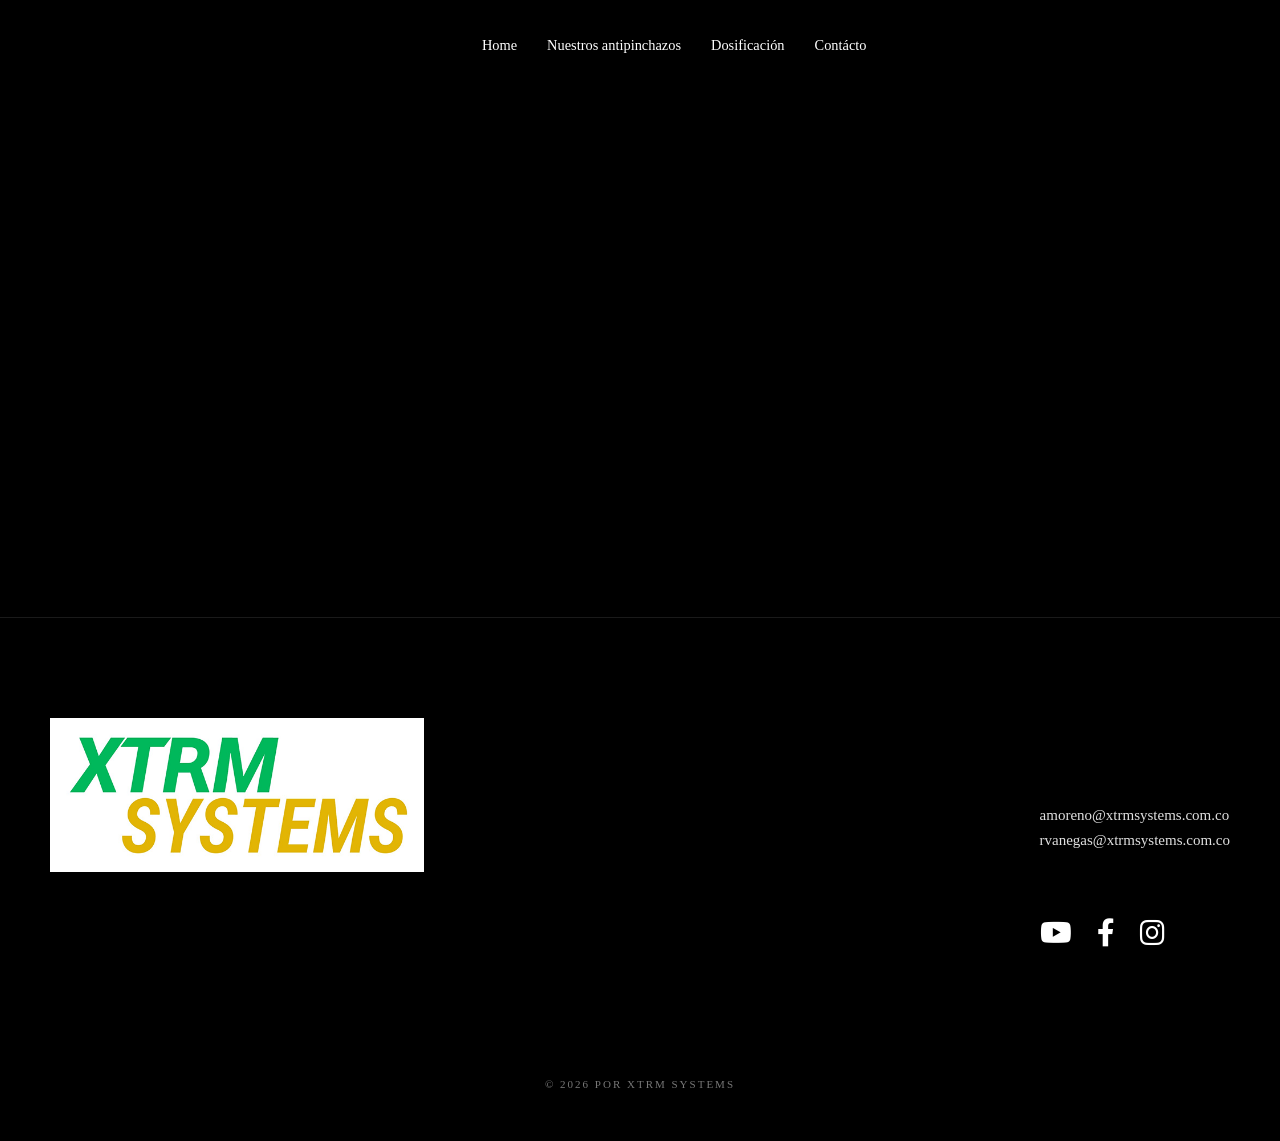
==== pages/index.html @ ea9f50d1 "mejoras me asute diosss mio que cambios" ====
<!DOCTYPE html>
<html lang="es">
<head>
    <meta charset="UTF-8">
    <meta name="viewport" content="width=device-width, initial-scale=1.0">
    <title>xtrmsystems</title>
    <link rel="stylesheet" href="../styles/style.css">
</head>
<body>

    <!-- inicio nav -->
    <nav id="navbar">
        <div class="logo">logo</div>

        <ul class="nav-links">
            <li><a href="../pages/index.html">Home</a></li> 
            <li><a href="../pages/productos.html">Nuestros antipinchazos</a></li> 
            <li><a href="../pages/dosificacion.html">Dosificación</a></li> 
            <li><a href="#contacto">Contácto</a></li>
        </ul>

        <div class="hamburger" id="hamburger">
            <span></span>
            <span></span>
            <span></span>
        </div>
    </nav>
    <!-- fin nav -->

    <!-- hero -->
     <canvas>   </canvas>
    <section class="hero" id="inicio">
        <div class="hero-content">
            <h1>Cuidamos la vida de tu llanta</h1>
            <p>Le damos una vida prolongada a tu llanta</p>
        </div>
    </section>

    <!-- colombia -->
    <section class="body" id="colombia">
        <h1>Estamos en Colombia</h1>

        <!-- linea visual -->
        <div class="linea-guia"></div>
        <p>
            Distribuimos soluciones antipinchazos para proteger las llantas 
            de sus equipos y vehículos en Colombia.
        </p>
    </section>

    <!-- blindaje -->
    <div class="body" id="blindaje">
        <div class="body-content">

            <!-- linea visual -->
            <div class="linea-guia"></div>

            <h2>Blindaje total para tus llantas!</h2>
            <p>
                Protegemos desde maquinaria pesada en los terrenos más difíciles 
                hasta tu vehículo personal, patineta o bicicleta. Sin límites 
                de peso ni función, mantenemos tu llanta siempre en movimiento.
            </p>

            <!-- linea visual -->
            <div class="linea-guia"></div>

            <h2>Funcionamiento</h2>
            <p>
                Gracias a la fuerza centrífuga y la presión de aire el fluido 
                XTRM SYSTEMS se distribuye formando una capa protectora uniforme. 
                Su alta fluidez desplaza las partículas de caucho hacia cualquier 
                perforación sellándola al instante por coagulación para garantizar 
                una protección eficaz y duradera.
            </p>

        </div>
    </div>

    <!-- footer -->
  <footer class="main-footer">
    <div class="footer-container">
        <div class="footer-logo">
            <img src="../multimedia/photo_5170407400912129091_w 1.png" alt="XTRM SYSTEMS">
        </div>

        <div class="footer-contact">
            <h2>Contacto</h2>
            <div class="emails">
                <a href="mailto:amoreno@xtrmsystems.com.co">amoreno@xtrmsystems.com.co</a>
                <a href="mailto:rvanegas@xtrmsystems.com.co">rvanegas@xtrmsystems.com.co</a>
            </div>
            <p class="phone">+57 312 5444391</p>
            
            <div class="social-icons">
                <a href="#"><i class="fab fa-youtube"></i></a>
                <a href="#"><i class="fab fa-facebook-f"></i></a>
                <a href="https://www.instagram.com/xtrmsystems?igsh=dGhjMzl5Z3cwdmZp"><i class="fab fa-instagram"></i></a>
            </div>
        </div>
    </div>

    <div class="footer-bottom">
        <p>&copy; 2026 por XTRM SYSTEMS</p>
    </div>
</footer>

 <link rel="stylesheet" href="https://cdnjs.cloudflare.com/ajax/libs/font-awesome/6.0.0/css/all.min.css">
    <!-- script -->
    <script src="../scripts/script.js"></script>

</body>
</html>
---- styles/style.css ----
:root {
    --primary-green: #00b347;
    --secondary-yellow: #f1c400;
    --bg-dark: #000000;
    --text-main: #ffffff;
    --text-muted: #e0e0e0;
    --text-copyright: #777777;
    --transition: all 0.3s ease;
}

html, body {
    background-color: var(--bg-dark);
    margin: 0;
    padding: 0;
    width: 100%;
    min-height: 100vh;
}

header {
    display: flex;
    justify-content: space-between;
    align-items: center;
    padding: 30px 50px;
    background-color: var(--bg-dark);
    position: sticky;
    top: 0;
    z-index: 1000;
}

.logo-text {
    font-size: 14px;
    color: var(--text-main);
    text-transform: uppercase;
    letter-spacing: 1.5px;
    font-weight: 300;
}

/* --- Navegación --- */
nav {
    display: flex;
    justify-content: space-between;
    align-items: center;
    padding: 20px 5%;
    background: rgba(0,0,0,0.9);
}

.nav-links {
    display: flex;
    list-style: none;
    gap: 30px;
}

.nav-links a {
    color: #fff;
    text-decoration: none;
    font-size: 0.9rem;
    font-weight: 300;
}
.nav-links a:hover {
    color: var(--primary-green);
}


.main-footer {
    background-color: var(--bg-dark);
    padding: 100px 50px 40px;
    border-top: 1px solid #1a1a1a;
}

.footer-container {
    max-width: 1200px;
    margin: 0 auto;
    display: flex;
    justify-content: space-between;
    align-items: flex-start;
    flex-wrap: wrap;
    gap: 40px;
}

.footer-logo img {
    width: 350px;
    height: auto;
    background-color: #ffffff;
    padding: 12px;
    display: block;
}

.footer-contact h2 {
    font-size: 32px;
    margin-bottom: 25px;
    font-weight: 400;
}

.footer-contact a {
    display: block;
    color: var(--text-muted);
    text-decoration: none;
    font-size: 15px;
    margin-bottom: 8px;
    transition: var(--transition);
}

.footer-contact a:hover {
    color: var(--secondary-yellow);
}

.social-icons {
    display: flex;
    gap: 25px;
    margin-top: 35px;
}

.social-icons a {
    color: var(--text-main);
    font-size: 28px;
    transition: var(--transition);
}

.social-icons a:hover {
    transform: translateY(-5px);
    color: var(--primary-green);
}

.footer-bottom {
    text-align: center;
    margin-top: 120px;
    width: 100%;
}

.footer-bottom p {
    font-size: 11px;
    color: var(--text-copyright);
    text-transform: uppercase;
    letter-spacing: 2px;
}

@media (max-width: 768px) {
    header { padding: 20px; flex-direction: column; gap: 20px; }
    .footer-container { flex-direction: column; align-items: center; text-align: center; }
    .footer-logo img { width: 100%; max-width: 280px; }
    .social-icons { justify-content: center; }
}
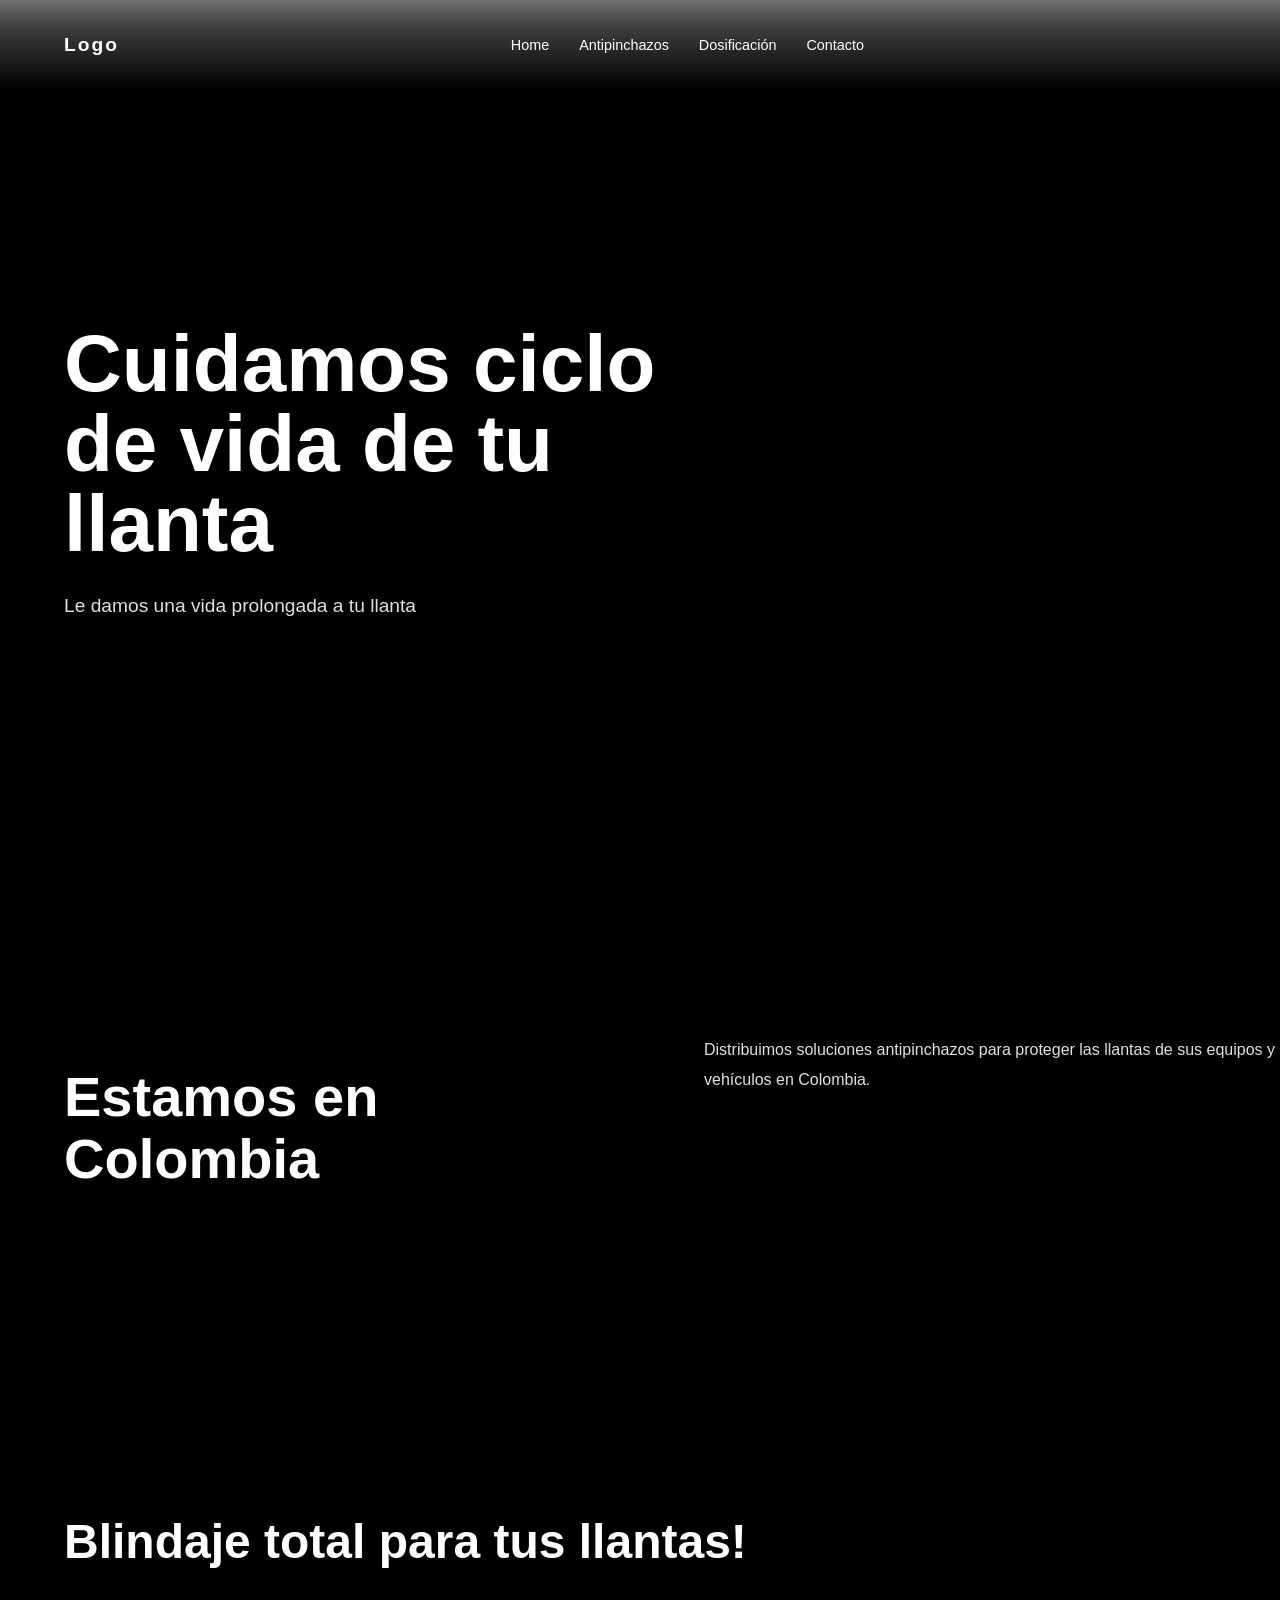
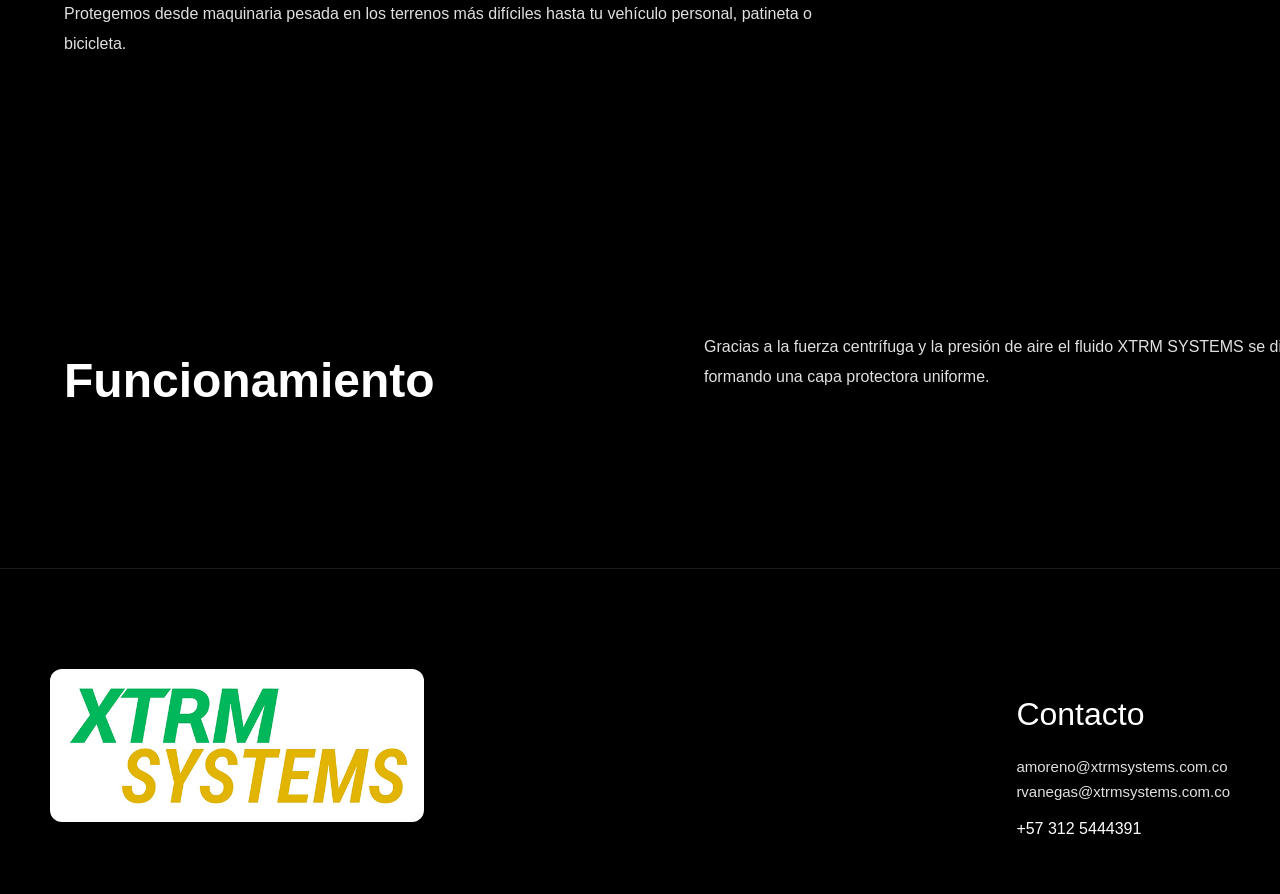
==== commit 830d9ebc: "no tocar mas el de producto por el momenro esta bien y trabaja bien falta mejorar ese home un poquit" ====
--- a/pages/index.html
+++ b/pages/index.html
@@ -1,113 +1,134 @@
 <!DOCTYPE html>
 <html lang="es">
+
 <head>
+
     <meta charset="UTF-8">
     <meta name="viewport" content="width=device-width, initial-scale=1.0">
-    <title>xtrmsystems</title>
+
+    <title>productos</title>
+
+    <!-- hoja de estilos -->
     <link rel="stylesheet" href="../styles/style.css">
+
+    <!-- font awesome -->
+    <link rel="stylesheet" href="https://cdnjs.cloudflare.com/ajax/libs/font-awesome/6.0.0/css/all.min.css">
+
 </head>
 <body>
+    <!-- nav -->
+    <nav>
 
-    <!-- inicio nav -->
-    <nav id="navbar">
-        <div class="logo">logo</div>
+        <div class="logo">
+            Logo
+        </div>
 
         <ul class="nav-links">
-            <li><a href="../pages/index.html">Home</a></li> 
-            <li><a href="../pages/productos.html">Nuestros antipinchazos</a></li> 
-            <li><a href="../pages/dosificacion.html">Dosificación</a></li> 
-            <li><a href="#contacto">Contácto</a></li>
+            <li><a href="../pages/index.html">Home</a></li>
+            <li><a href="../pages/productos.html">Antipinchazos</a></li>
+            <li><a href="../pages/doscificacion.html">Dosificación</a></li>
+            <li><a href="#contacto">Contacto</a></li>
         </ul>
 
-        <div class="hamburger" id="hamburger">
+        <div class="hamburger">
             <span></span>
             <span></span>
             <span></span>
         </div>
+
     </nav>
-    <!-- fin nav -->
+
+    <!-- canvas -->
+    <canvas></canvas>
 
     <!-- hero -->
-     <canvas>   </canvas>
     <section class="hero" id="inicio">
+
         <div class="hero-content">
-            <h1>Cuidamos la vida de tu llanta</h1>
-            <p>Le damos una vida prolongada a tu llanta</p>
+            <h1>Cuidamos ciclo de vida de tu llanta</h1>
+
+            <p>
+                Le damos una vida prolongada a tu llanta
+            </p>
         </div>
+
     </section>
 
     <!-- colombia -->
     <section class="body" id="colombia">
-        <h1>Estamos en Colombia</h1>
 
-        <!-- linea visual -->
-        <div class="linea-guia"></div>
-        <p>
-            Distribuimos soluciones antipinchazos para proteger las llantas 
-            de sus equipos y vehículos en Colombia.
-        </p>
+        <div class="body-content">
+
+            <h1>Estamos en Colombia</h1>
+
+            <p>
+                Distribuimos soluciones antipinchazos para proteger las llantas
+                de sus equipos y vehículos en Colombia.
+            </p>
+
+        </div>
+
     </section>
 
     <!-- blindaje -->
-    <div class="body" id="blindaje">
+    <section class="body" id="blindaje">
+
         <div class="body-content">
 
-            <!-- linea visual -->
-            <div class="linea-guia"></div>
+            <h2>Blindaje total para tus llantas!</h2>
 
-            <h2>Blindaje total para tus llantas!</h2>
             <p>
-                Protegemos desde maquinaria pesada en los terrenos más difíciles 
-                hasta tu vehículo personal, patineta o bicicleta. Sin límites 
-                de peso ni función, mantenemos tu llanta siempre en movimiento.
-            </p>
-
-            <!-- linea visual -->
-            <div class="linea-guia"></div>
-
-            <h2>Funcionamiento</h2>
-            <p>
-                Gracias a la fuerza centrífuga y la presión de aire el fluido 
-                XTRM SYSTEMS se distribuye formando una capa protectora uniforme. 
-                Su alta fluidez desplaza las partículas de caucho hacia cualquier 
-                perforación sellándola al instante por coagulación para garantizar 
-                una protección eficaz y duradera.
+                Protegemos desde maquinaria pesada en los terrenos más difíciles
+                hasta tu vehículo personal, patineta o bicicleta.
             </p>
 
         </div>
-    </div>
+
+    </section>
+
+    <!-- funcionamiento -->
+    <section class="body" id="funcionamiento">
+
+        <div class="body-content">
+
+            <h2>Funcionamiento</h2>
+
+            <p>
+                Gracias a la fuerza centrífuga y la presión de aire el fluido
+                XTRM SYSTEMS se distribuye formando una capa protectora uniforme.
+            </p>
+
+        </div>
+
+    </section>
 
     <!-- footer -->
-  <footer class="main-footer">
-    <div class="footer-container">
-        <div class="footer-logo">
-            <img src="../multimedia/photo_5170407400912129091_w 1.png" alt="XTRM SYSTEMS">
+    <footer class="main-footer">
+
+        <div class="footer-container">
+
+            <div class="footer-logo">
+                <img src="../multimedia/photo_5170407400912129091_w 1.png" alt="">
+            </div>
+
+            <div class="footer-contact">
+
+                <h2>Contacto</h2>
+
+                <div class="emails">
+                    <a href="#">amoreno@xtrmsystems.com.co</a>
+                    <a href="#">rvanegas@xtrmsystems.com.co</a>
+                </div>
+
+                <p class="phone">
+                    +57 312 5444391
+                </p>
+
+            </div>
+
         </div>
 
-        <div class="footer-contact">
-            <h2>Contacto</h2>
-            <div class="emails">
-                <a href="mailto:amoreno@xtrmsystems.com.co">amoreno@xtrmsystems.com.co</a>
-                <a href="mailto:rvanegas@xtrmsystems.com.co">rvanegas@xtrmsystems.com.co</a>
-            </div>
-            <p class="phone">+57 312 5444391</p>
-            
-            <div class="social-icons">
-                <a href="#"><i class="fab fa-youtube"></i></a>
-                <a href="#"><i class="fab fa-facebook-f"></i></a>
-                <a href="https://www.instagram.com/xtrmsystems?igsh=dGhjMzl5Z3cwdmZp"><i class="fab fa-instagram"></i></a>
-            </div>
-        </div>
-    </div>
-
-    <div class="footer-bottom">
-        <p>&copy; 2026 por XTRM SYSTEMS</p>
-    </div>
-</footer>
-
- <link rel="stylesheet" href="https://cdnjs.cloudflare.com/ajax/libs/font-awesome/6.0.0/css/all.min.css">
-    <!-- script -->
-    <script src="../scripts/script.js"></script>
+    </footer>
 
 </body>
 </html>
--- a/styles/style.css
+++ b/styles/style.css
@@ -8,12 +8,36 @@
     --transition: all 0.3s ease;
 }
 
-html, body {
+html,
+body {
     background-color: var(--bg-dark);
     margin: 0;
     padding: 0;
     width: 100%;
     min-height: 100vh;
+    font-family: Arial, Helvetica, sans-serif;
+    overflow-x: hidden;
+    color: white;
+}
+
+/* canvas */
+
+canvas {
+    position: fixed;
+    inset: 0;
+    width: 100%;
+    height: 100%;
+    z-index: -1;
+}
+
+/* capas */
+
+.hero,
+.body,
+.main-footer,
+nav {
+    position: relative;
+    z-index: 2;
 }
 
 header {
@@ -36,12 +60,33 @@
 }
 
 /* --- Navegación --- */
-nav {
+
+nav{
     display: flex;
     justify-content: space-between;
     align-items: center;
     padding: 20px 5%;
-    background: rgba(0,0,0,0.9);
+    position: fixed;
+    width: 90%;
+    top: 0;
+    left: 0;
+    z-index: 1000;
+
+    background: linear-gradient(
+        to bottom,
+        rgba(126, 125, 125, 0.9) 0%,
+        rgba(155, 154, 154, 0.4) 30%,
+        rgba(0,0,0,0.9) 100%
+    );
+
+    backdrop-filter: blur(10px);
+}
+
+.logo {
+    color: white;
+    font-size: 1.2rem;
+    font-weight: bold;
+    letter-spacing: 2px;
 }
 
 .nav-links {
@@ -55,11 +100,113 @@
     text-decoration: none;
     font-size: 0.9rem;
     font-weight: 300;
-}
+    transition: var(--transition);
+}
+
 .nav-links a:hover {
     color: var(--primary-green);
 }
 
+/* hero */
+
+.hero {
+    width: 100%;
+    min-height: 100vh;
+    display: flex;
+    align-items: center;
+    padding: 0 5%;
+}
+
+.hero-content {
+    max-width: 700px;
+}
+
+.hero-content h1 {
+    font-size: 5rem;
+    margin-bottom: 25px;
+    line-height: 1;
+}
+
+.hero-content p {
+    color: var(--text-muted);
+    font-size: 1.2rem;
+    line-height: 1.8;
+}
+
+/* body */
+
+.body {
+    width: 100%;
+    padding: 120px 5%;
+}
+
+.body-content {
+    width: 100%;
+    max-width: 1300px;
+}
+
+/* colombia */
+
+#colombia .body-content {
+    display: flex;
+    justify-content: space-between;
+    align-items: flex-start;
+    gap: 100px;
+}
+
+#colombia h1 {
+    width: 35%;
+    font-size: 3.5rem;
+    line-height: 1.1;
+}
+
+#colombia p {
+    width: 50%;
+    color: var(--text-muted);
+    line-height: 1.9;
+    margin-top: 15px;
+}
+
+/* blindaje */
+
+#blindaje .body-content {
+    max-width: 900px;
+}
+
+#blindaje h2 {
+    font-size: 3rem;
+    margin-bottom: 30px;
+    line-height: 1.1;
+}
+
+#blindaje p {
+    color: var(--text-muted);
+    line-height: 1.9;
+    max-width: 800px;
+}
+
+/* funcionamiento */
+
+#funcionamiento .body-content {
+    display: flex;
+    justify-content: space-between;
+    align-items: flex-start;
+    gap: 100px;
+}
+
+#funcionamiento h2 {
+    width: 35%;
+    font-size: 3rem;
+    line-height: 1.1;
+}
+
+#funcionamiento p {
+    width: 50%;
+    color: var(--text-muted);
+    line-height: 1.9;
+}
+
+/* footer */
 
 .main-footer {
     background-color: var(--bg-dark);
@@ -83,6 +230,7 @@
     background-color: #ffffff;
     padding: 12px;
     display: block;
+    border-radius: 12px;
 }
 
 .footer-contact h2 {
@@ -102,6 +250,11 @@
 
 .footer-contact a:hover {
     color: var(--secondary-yellow);
+}
+
+.phone {
+    color: white;
+    margin-top: 20px;
 }
 
 .social-icons {
@@ -134,9 +287,60 @@
     letter-spacing: 2px;
 }
 
+/* responsive */
+
 @media (max-width: 768px) {
-    header { padding: 20px; flex-direction: column; gap: 20px; }
-    .footer-container { flex-direction: column; align-items: center; text-align: center; }
-    .footer-logo img { width: 100%; max-width: 280px; }
-    .social-icons { justify-content: center; }
+
+    header {
+        padding: 20px;
+        flex-direction: column;
+        gap: 20px;
+    }
+
+    nav {
+        width: 100%;
+        padding: 20px;
+    }
+
+    .nav-links {
+        gap: 15px;
+    }
+
+    .hero-content h1 {
+        font-size: 3rem;
+    }
+
+    #colombia .body-content,
+    #funcionamiento .body-content {
+        flex-direction: column;
+        gap: 30px;
+    }
+
+    #colombia h1,
+    #colombia p,
+    #funcionamiento h2,
+    #funcionamiento p {
+        width: 100%;
+    }
+
+    #colombia h1,
+    #blindaje h2,
+    #funcionamiento h2 {
+        font-size: 2.3rem;
+    }
+
+    .footer-container {
+        flex-direction: column;
+        align-items: center;
+        text-align: center;
+    }
+
+    .footer-logo img {
+        width: 100%;
+        max-width: 280px;
+    }
+
+    .social-icons {
+        justify-content: center;
+    }
 }
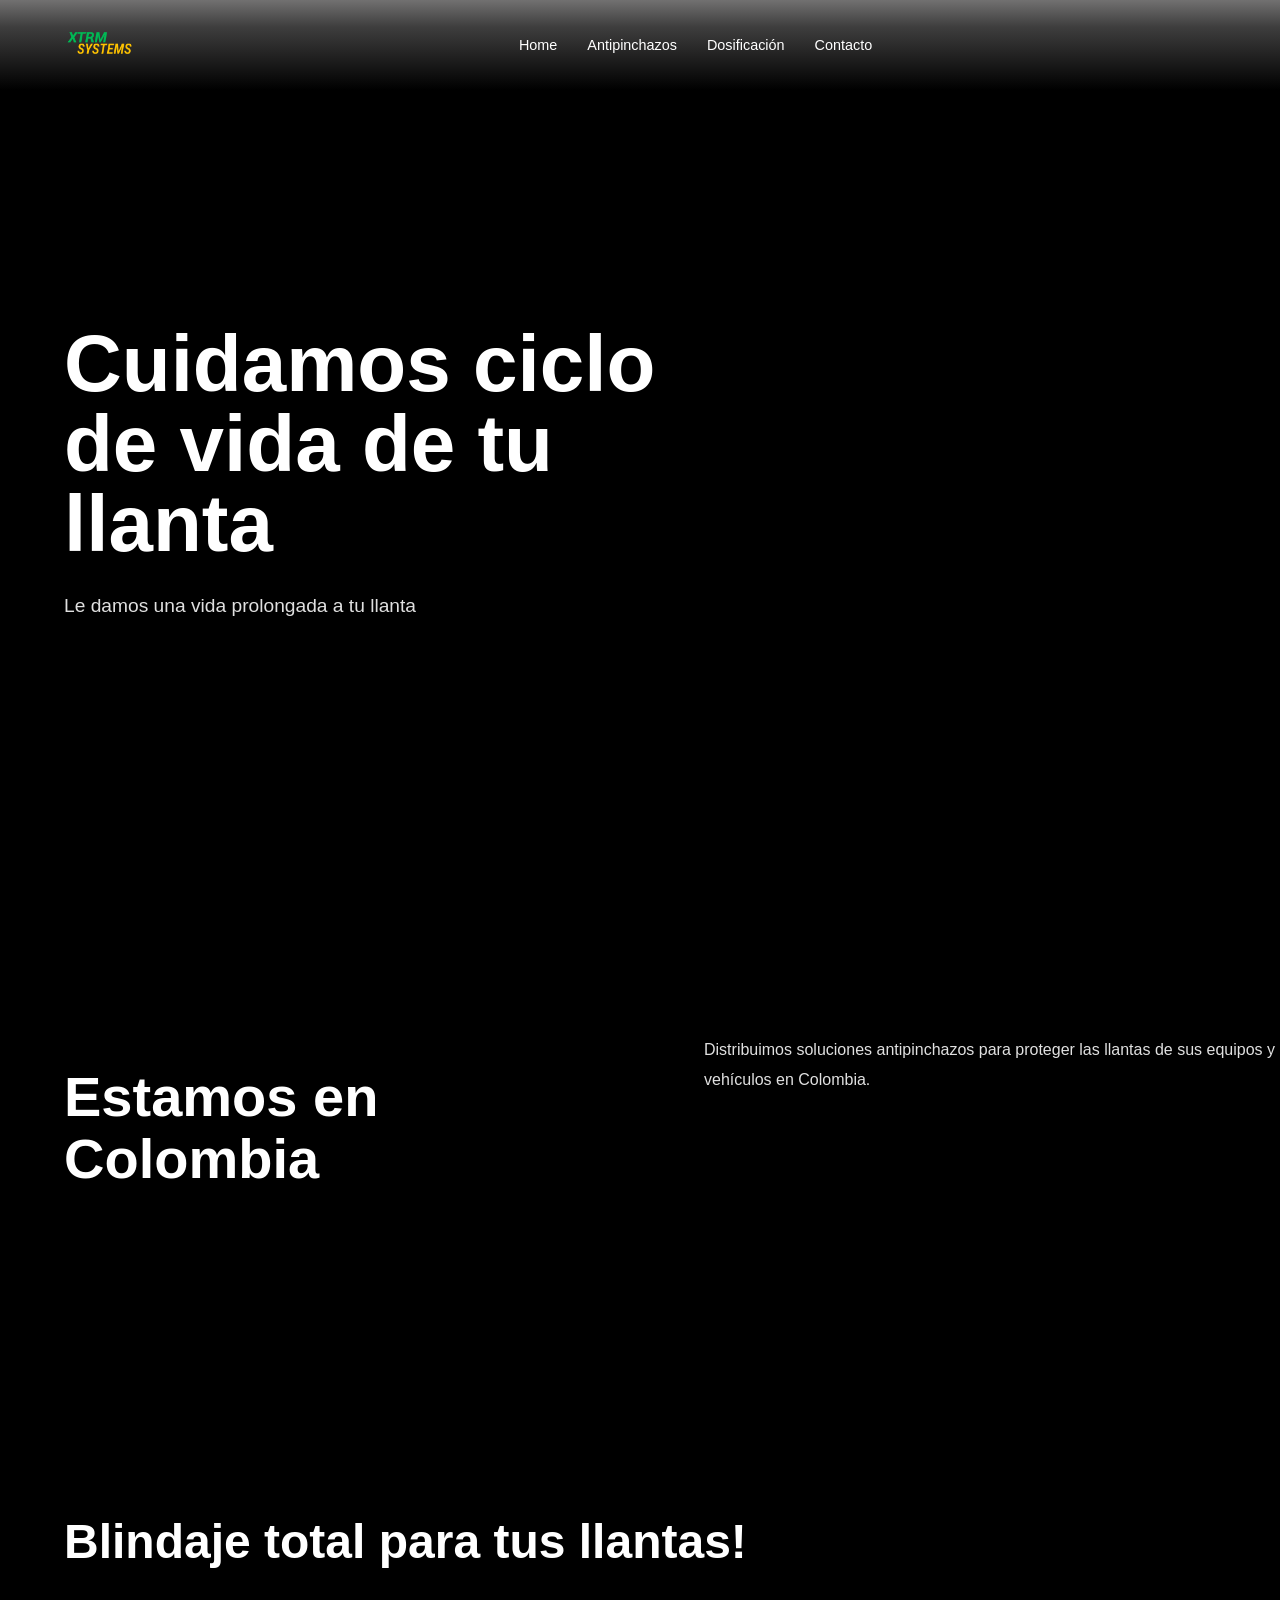
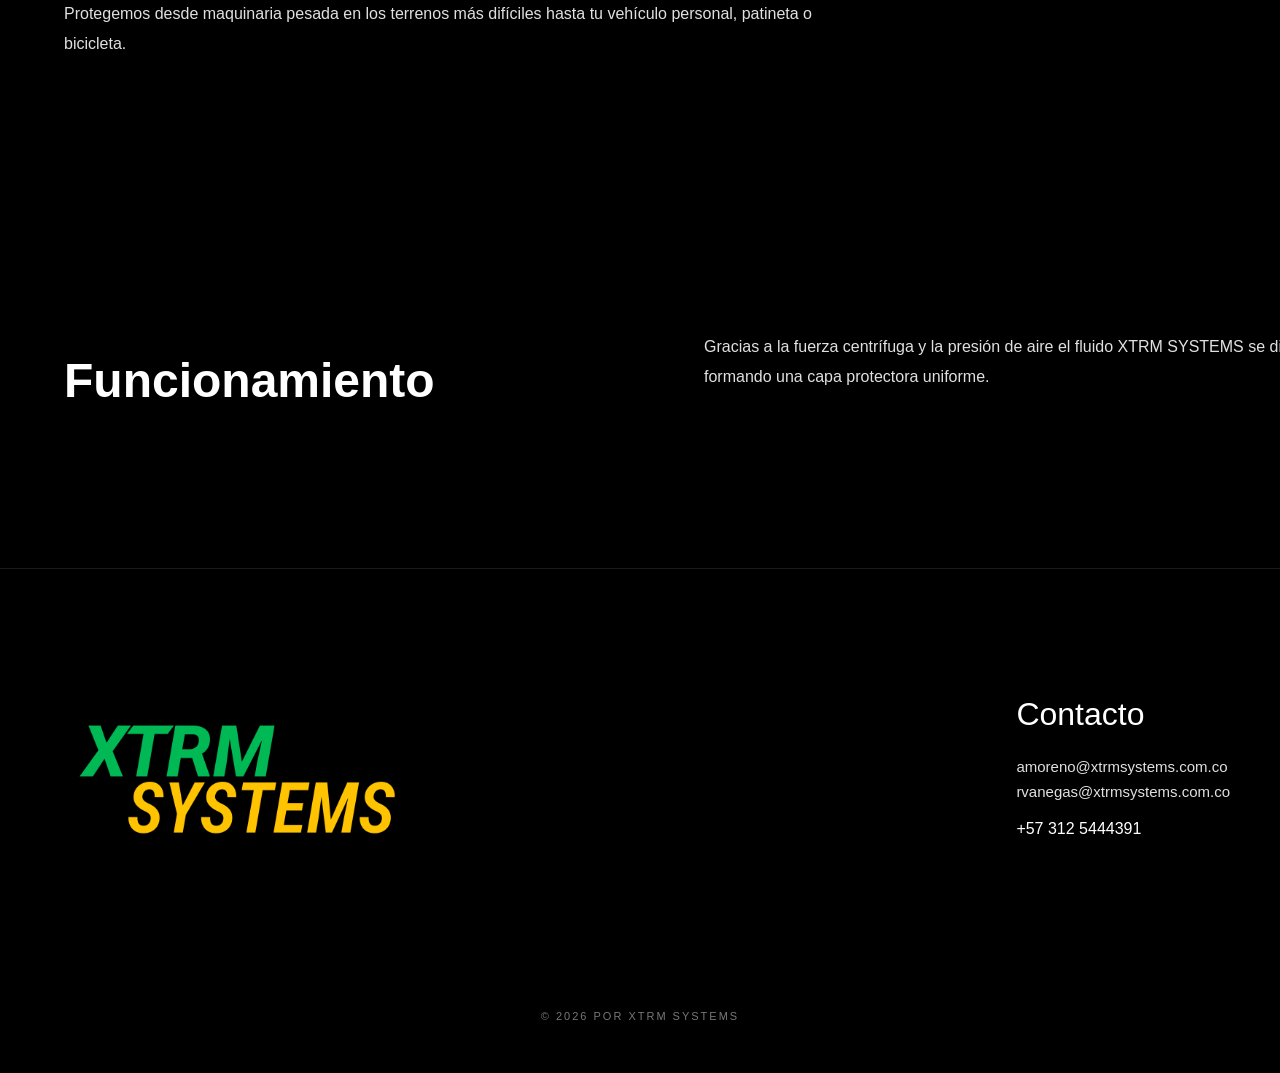
==== commit e9512276: "se agrego la imagen tenemos una base de lo de dsocifiacion" ====
--- a/pages/index.html
+++ b/pages/index.html
@@ -20,7 +20,7 @@
     <nav>
 
         <div class="logo">
-            Logo
+            <img src="../multimedia/Logo Version 01.png" alt="XTRM SYSTEMS" style="height: 40px;">
         </div>
 
         <ul class="nav-links">
@@ -108,7 +108,7 @@
         <div class="footer-container">
 
             <div class="footer-logo">
-                <img src="../multimedia/photo_5170407400912129091_w 1.png" alt="">
+                <img src="../multimedia/Logo Version 01.png" alt="XTRM SYSTEMS">
             </div>
 
             <div class="footer-contact">
@@ -128,7 +128,21 @@
 
         </div>
 
+    <div class="footer-bottom">
+
+            <p>
+                &copy; 2026 por XTRM SYSTEMS
+            </p>
+
+        </div>
+
     </footer>
+
+    <link rel="stylesheet"
+        href="https://cdnjs.cloudflare.com/ajax/libs/font-awesome/6.0.0/css/all.min.css">
+
+    <!-- script -->
+    <script src="../scripts/producto.js"></script>
 
 </body>
 </html>
--- a/styles/style.css
+++ b/styles/style.css
@@ -227,7 +227,6 @@
 .footer-logo img {
     width: 350px;
     height: auto;
-    background-color: #ffffff;
     padding: 12px;
     display: block;
     border-radius: 12px;
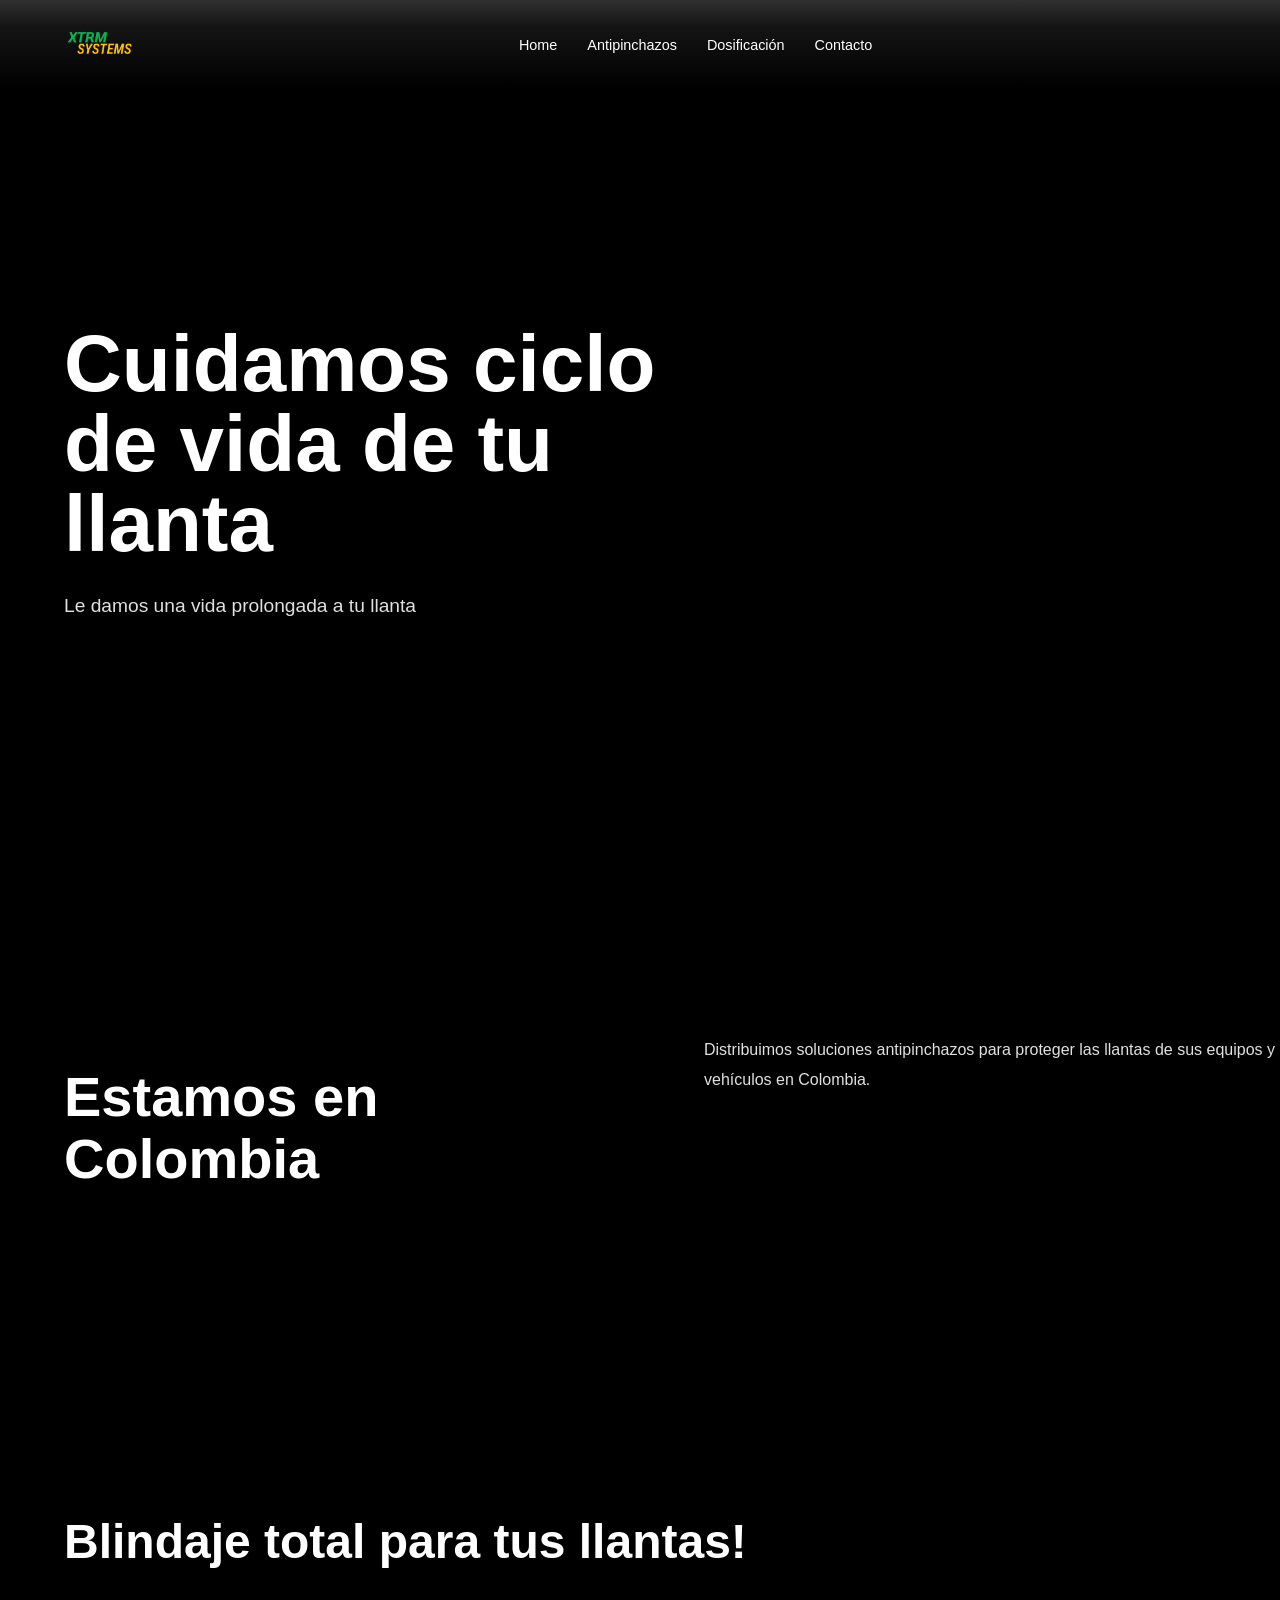
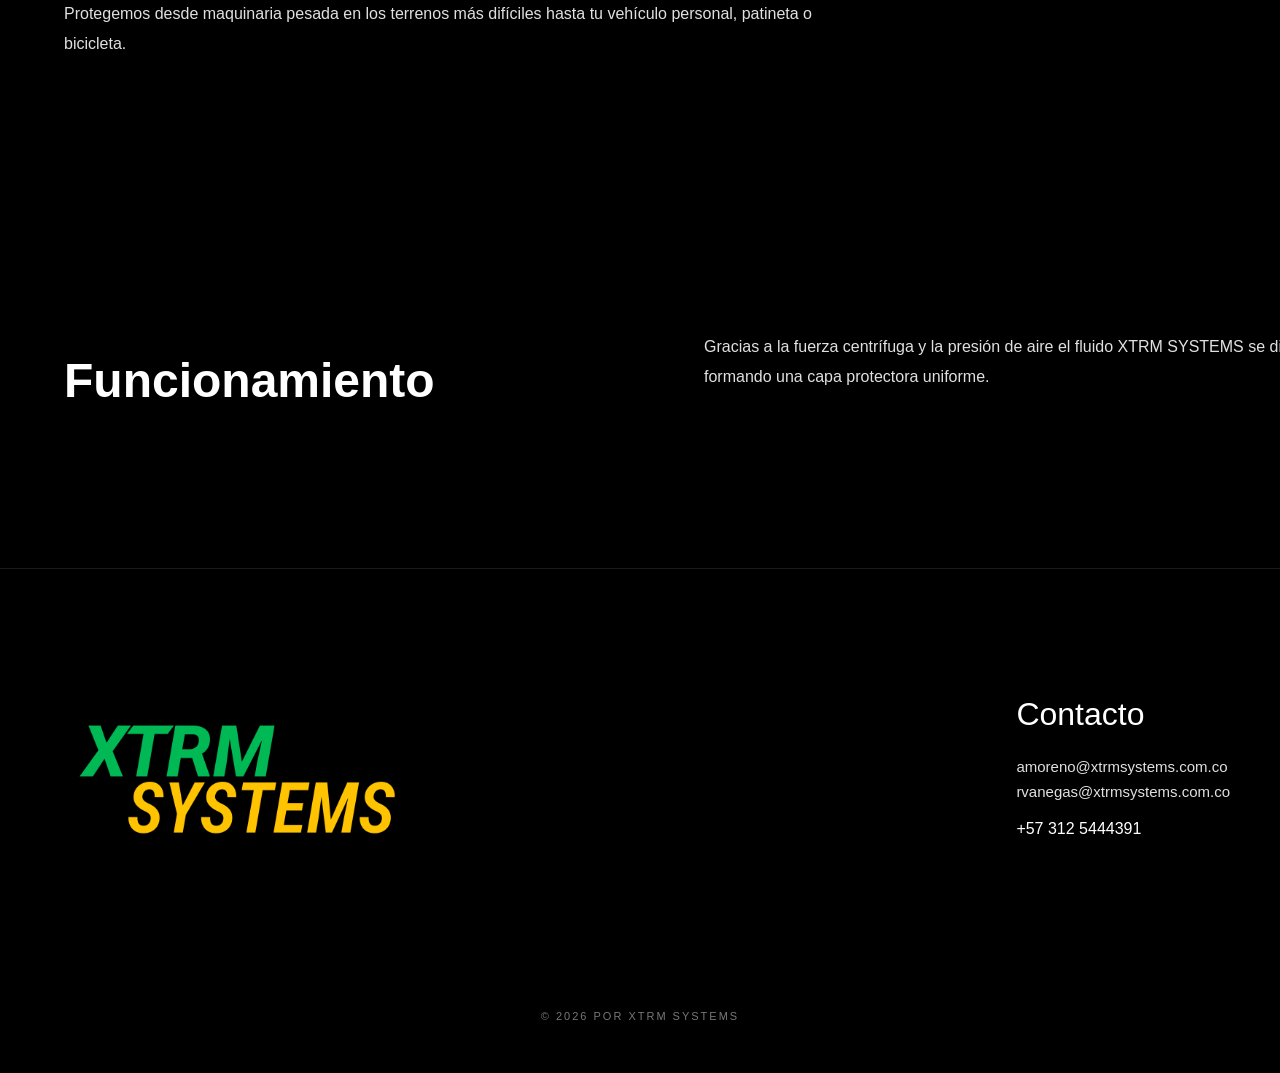
==== commit e667d8d0: "correctiones agrege la pagina de html a todas los index al igual que mejorando la direcction de las " ====
--- a/pages/index.html
+++ b/pages/index.html
@@ -27,7 +27,7 @@
             <li><a href="../pages/index.html">Home</a></li>
             <li><a href="../pages/productos.html">Antipinchazos</a></li>
             <li><a href="../pages/doscificacion.html">Dosificación</a></li>
-            <li><a href="#contacto">Contacto</a></li>
+            <li><a href="../pages/contacto.html">Contacto</a></li>
         </ul>
 
         <div class="hamburger">
--- a/styles/style.css
+++ b/styles/style.css
@@ -72,11 +72,11 @@
     left: 0;
     z-index: 1000;
 
-    background: linear-gradient(
+     background: linear-gradient(
         to bottom,
-        rgba(126, 125, 125, 0.9) 0%,
-        rgba(155, 154, 154, 0.4) 30%,
-        rgba(0,0,0,0.9) 100%
+        rgba(80, 80, 80, 0.6) 0%,
+        rgba(40, 40, 40, 0.5) 30%,
+        rgba(0, 0, 0, 0.95) 100%
     );
 
     backdrop-filter: blur(10px);
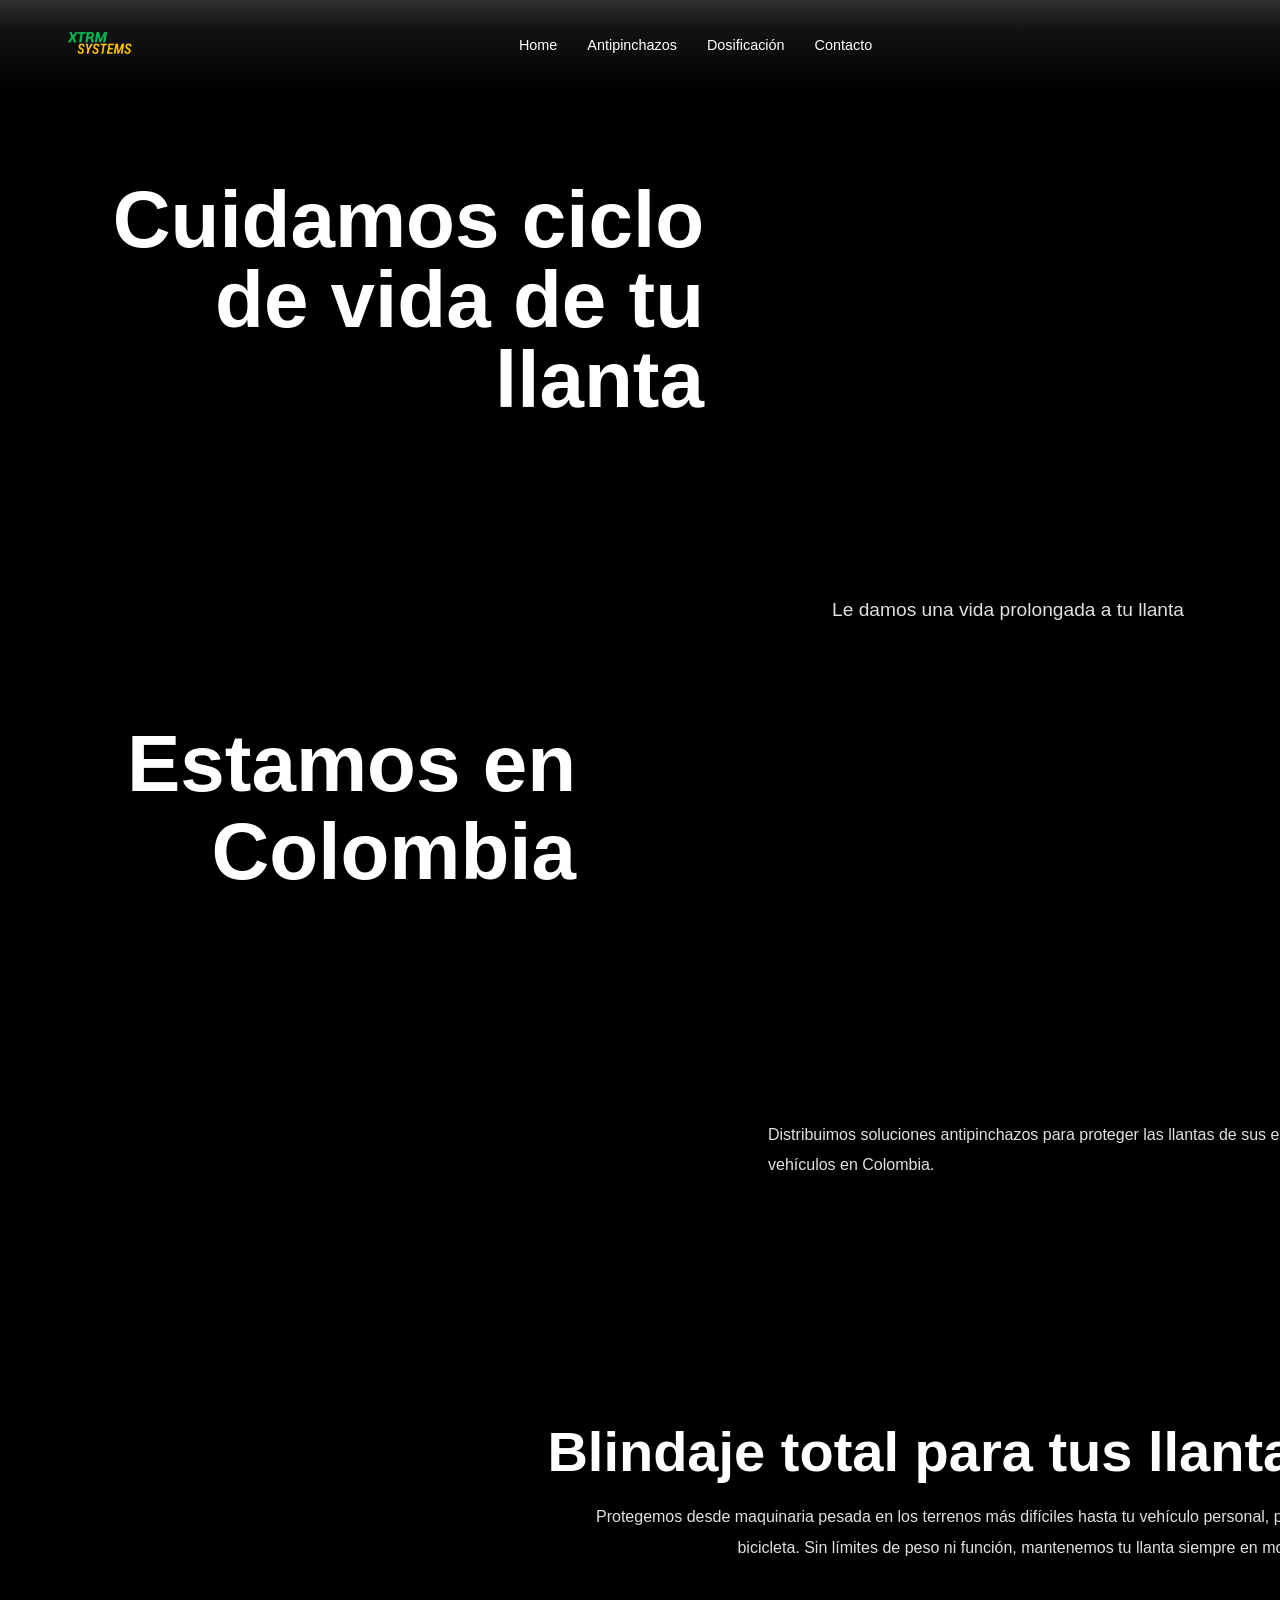
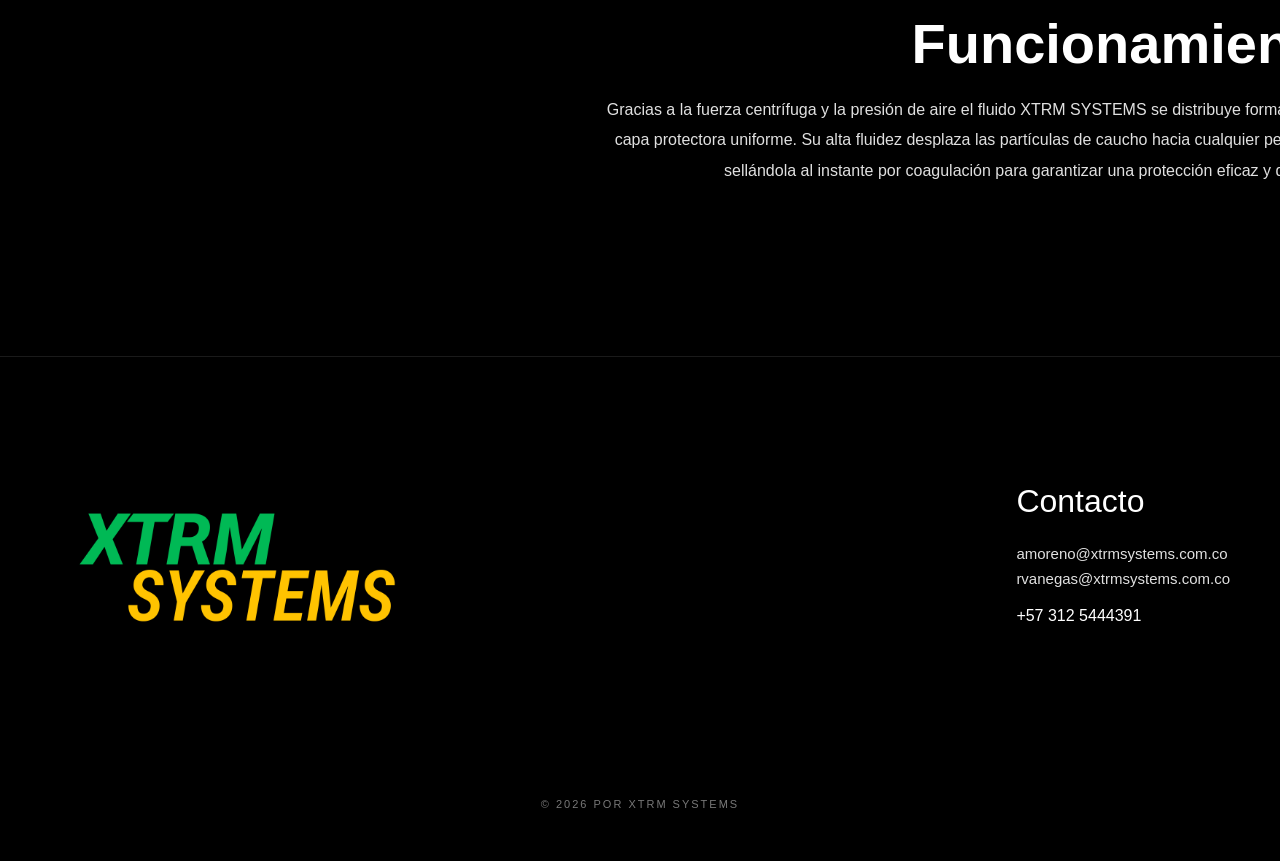
==== commit fdff19d8: "realice muchos cambios en cuenanto al fromulauiro mejore y ya el inicio del home al igual que el de " ====
--- a/pages/index.html
+++ b/pages/index.html
@@ -77,30 +77,16 @@
 
             <h2>Blindaje total para tus llantas!</h2>
 
-            <p>
-                Protegemos desde maquinaria pesada en los terrenos más difíciles
-                hasta tu vehículo personal, patineta o bicicleta.
-            </p>
+            <p>Protegemos desde maquinaria pesada en los terrenos más difíciles hasta tu vehículo personal, patineta o bicicleta. Sin límites de peso ni función, mantenemos tu llanta siempre en movimiento </p>
+
+            <h2>Funcionamiento</h2>
+
+            <p> Gracias a la fuerza centrífuga y la presión de aire el fluido XTRM SYSTEMS se distribuye formando una capa protectora uniforme. Su alta fluidez desplaza las partículas de caucho hacia cualquier perforación sellándola al instante por coagulación para garantizar una protección eficaz y duradera. </p>
 
         </div>
 
     </section>
 
-    <!-- funcionamiento -->
-    <section class="body" id="funcionamiento">
-
-        <div class="body-content">
-
-            <h2>Funcionamiento</h2>
-
-            <p>
-                Gracias a la fuerza centrífuga y la presión de aire el fluido
-                XTRM SYSTEMS se distribuye formando una capa protectora uniforme.
-            </p>
-
-        </div>
-
-    </section>
 
     <!-- footer -->
     <footer class="main-footer">
--- a/styles/style.css
+++ b/styles/style.css
@@ -21,7 +21,6 @@
 }
 
 /* canvas */
-
 canvas {
     position: fixed;
     inset: 0;
@@ -31,7 +30,6 @@
 }
 
 /* capas */
-
 .hero,
 .body,
 .main-footer,
@@ -40,28 +38,8 @@
     z-index: 2;
 }
 
-header {
-    display: flex;
-    justify-content: space-between;
-    align-items: center;
-    padding: 30px 50px;
-    background-color: var(--bg-dark);
-    position: sticky;
-    top: 0;
-    z-index: 1000;
-}
-
-.logo-text {
-    font-size: 14px;
-    color: var(--text-main);
-    text-transform: uppercase;
-    letter-spacing: 1.5px;
-    font-weight: 300;
-}
-
-/* --- Navegación --- */
-
-nav{
+/* NAV */
+nav {
     display: flex;
     justify-content: space-between;
     align-items: center;
@@ -72,7 +50,7 @@
     left: 0;
     z-index: 1000;
 
-     background: linear-gradient(
+    background: linear-gradient(
         to bottom,
         rgba(80, 80, 80, 0.6) 0%,
         rgba(40, 40, 40, 0.5) 30%,
@@ -82,11 +60,10 @@
     backdrop-filter: blur(10px);
 }
 
-.logo {
-    color: white;
-    font-size: 1.2rem;
-    font-weight: bold;
-    letter-spacing: 2px;
+.logo img {
+    height: 40px;
+    width: auto;
+    object-fit: contain;
 }
 
 .nav-links {
@@ -96,7 +73,7 @@
 }
 
 .nav-links a {
-    color: #fff;
+    color: var(--text-main);
     text-decoration: none;
     font-size: 0.9rem;
     font-weight: 300;
@@ -108,7 +85,6 @@
 }
 
 /* hero */
-
 .hero {
     width: 100%;
     min-height: 100vh;
@@ -118,23 +94,31 @@
 }
 
 .hero-content {
-    max-width: 700px;
+    width: 100%;
+    display: flex;
+    justify-content: space-between;
+    align-items: center;
+    gap: 50px;
 }
 
 .hero-content h1 {
+    width: 50%;
     font-size: 5rem;
-    margin-bottom: 25px;
     line-height: 1;
+    text-align: right;
+    margin: -300px 0 0 0;
 }
 
 .hero-content p {
+    width: 40%;
     color: var(--text-muted);
     font-size: 1.2rem;
     line-height: 1.8;
-}
-
-/* body */
-
+    text-align: left;
+    margin: 320px 0 0 0;
+}
+
+/* Body */
 .body {
     width: 100%;
     padding: 120px 5%;
@@ -145,69 +129,56 @@
     max-width: 1300px;
 }
 
-/* colombia */
-
+/* Colombia */
 #colombia .body-content {
     display: flex;
     justify-content: space-between;
     align-items: flex-start;
-    gap: 100px;
+    gap: 120px;
+}
+
+#colombia p {
+    width: 45%;
+    color: var(--text-muted);
+    line-height: 1.9;
+    text-align: left;
+    margin: 100px 0 0 0;
 }
 
 #colombia h1 {
-    width: 35%;
+    width: 40%;
+    font-size: 5rem;
+    line-height: 1.1;
+    text-align: right;
+    margin: -300px 0 0 0;
+}
+
+/* Bindaje */
+#blindaje .body-content {
+    width: 100%;
+    max-width: 1300px;
+    display: flex;
+    flex-direction: column;
+    align-items: flex-end; /* TODO a la derecha */
+    text-align: right;
+}
+
+#blindaje h2 {
+    width: 100%;
     font-size: 3.5rem;
     line-height: 1.1;
-}
-
-#colombia p {
-    width: 50%;
+    margin: 0 0 20px 0;
+    text-align: right;
+}
+
+#blindaje p {
+    width: 60%;
     color: var(--text-muted);
     line-height: 1.9;
-    margin-top: 15px;
-}
-
-/* blindaje */
-
-#blindaje .body-content {
-    max-width: 900px;
-}
-
-#blindaje h2 {
-    font-size: 3rem;
-    margin-bottom: 30px;
-    line-height: 1.1;
-}
-
-#blindaje p {
-    color: var(--text-muted);
-    line-height: 1.9;
-    max-width: 800px;
-}
-
-/* funcionamiento */
-
-#funcionamiento .body-content {
-    display: flex;
-    justify-content: space-between;
-    align-items: flex-start;
-    gap: 100px;
-}
-
-#funcionamiento h2 {
-    width: 35%;
-    font-size: 3rem;
-    line-height: 1.1;
-}
-
-#funcionamiento p {
-    width: 50%;
-    color: var(--text-muted);
-    line-height: 1.9;
-}
-
-/* footer */
-
+    margin: 0 0 50px 0;
+    text-align: right;
+}
+/* FOOTER */
 .main-footer {
     background-color: var(--bg-dark);
     padding: 100px 50px 40px;
@@ -256,23 +227,6 @@
     margin-top: 20px;
 }
 
-.social-icons {
-    display: flex;
-    gap: 25px;
-    margin-top: 35px;
-}
-
-.social-icons a {
-    color: var(--text-main);
-    font-size: 28px;
-    transition: var(--transition);
-}
-
-.social-icons a:hover {
-    transform: translateY(-5px);
-    color: var(--primary-green);
-}
-
 .footer-bottom {
     text-align: center;
     margin-top: 120px;
@@ -286,15 +240,8 @@
     letter-spacing: 2px;
 }
 
-/* responsive */
-
+/* RESPONSIVE */
 @media (max-width: 768px) {
-
-    header {
-        padding: 20px;
-        flex-direction: column;
-        gap: 20px;
-    }
 
     nav {
         width: 100%;
@@ -305,29 +252,55 @@
         gap: 15px;
     }
 
+    /* hero */
+    .hero-content {
+        flex-direction: column;
+        gap: 30px;
+        text-align: center;
+    }
+
+    .hero-content h1,
+    .hero-content p {
+        width: 100%;
+        text-align: center;
+    }
+
     .hero-content h1 {
         font-size: 3rem;
     }
 
-    #colombia .body-content,
-    #funcionamiento .body-content {
+    /* colombia */
+    #colombia .body-content {
         flex-direction: column;
         gap: 30px;
     }
 
     #colombia h1,
-    #colombia p,
-    #funcionamiento h2,
-    #funcionamiento p {
+    #colombia p {
         width: 100%;
-    }
-
-    #colombia h1,
+        text-align: center;
+    }
+
+    #colombia h1 {
+        font-size: 3rem;
+    }
+
+    /* blindaje */
+    #blindaje .body-content {
+        align-items: center;
+        text-align: center;
+    }
+
     #blindaje h2,
-    #funcionamiento h2 {
-        font-size: 2.3rem;
-    }
-
+    #blindaje p {
+        text-align: center;
+    }
+
+    #blindaje h2 {
+        font-size: 2.5rem;
+    }
+
+    /* footer */
     .footer-container {
         flex-direction: column;
         align-items: center;
@@ -338,8 +311,4 @@
         width: 100%;
         max-width: 280px;
     }
-
-    .social-icons {
-        justify-content: center;
-    }
 }
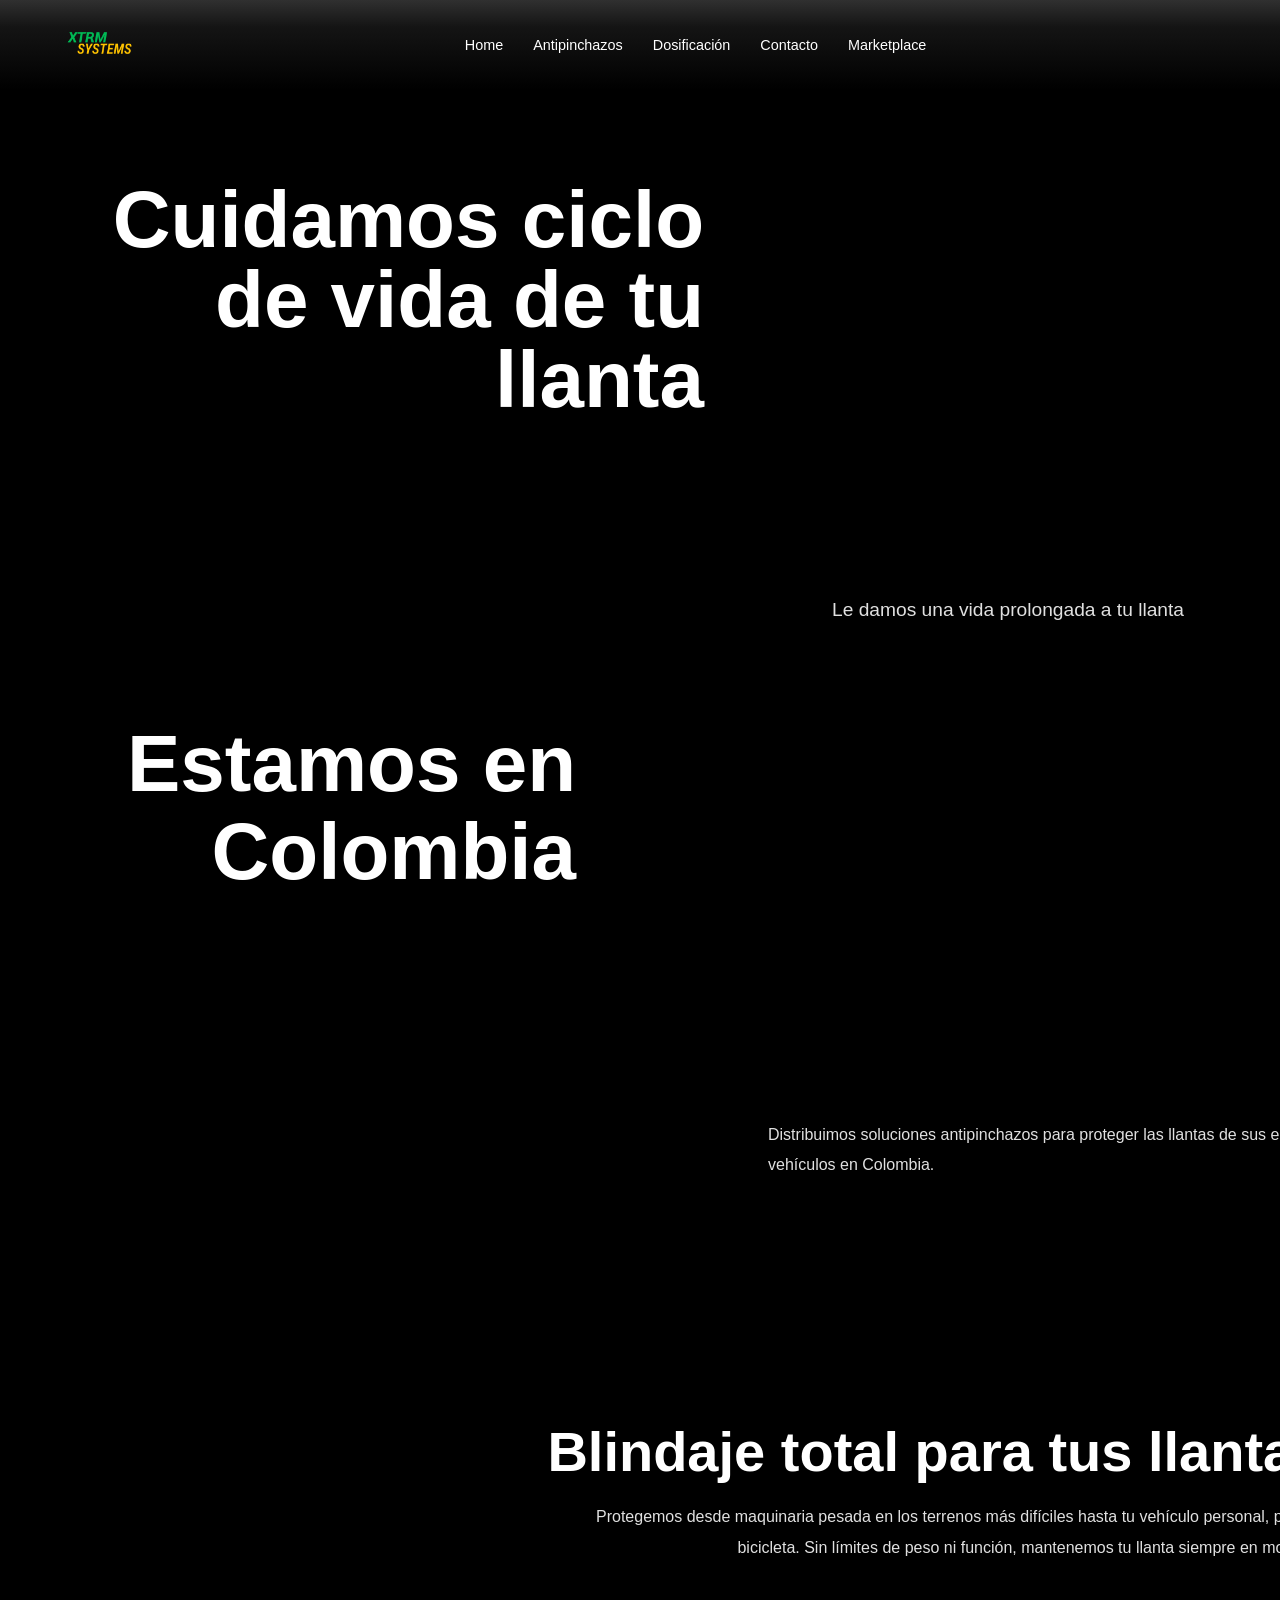
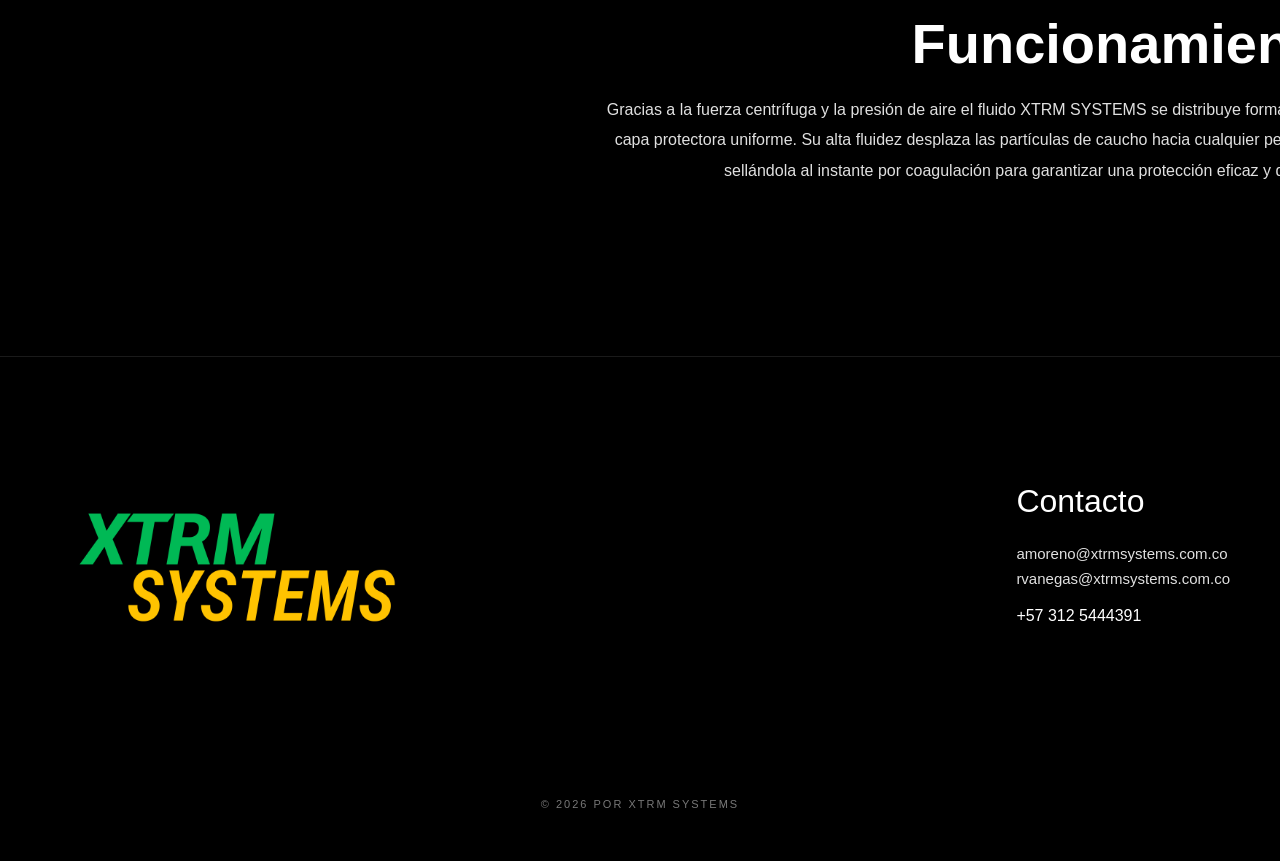
==== commit 9fa321cd: "correction  en el java y creacion el de mercaolace help i need some bady" ====
--- a/pages/index.html
+++ b/pages/index.html
@@ -28,6 +28,7 @@
             <li><a href="../pages/productos.html">Antipinchazos</a></li>
             <li><a href="../pages/doscificacion.html">Dosificación</a></li>
             <li><a href="../pages/contacto.html">Contacto</a></li>
+             <li><a href="../pages/prodructmkplace.html">Marketplace</a></li>
         </ul>
 
         <div class="hamburger">
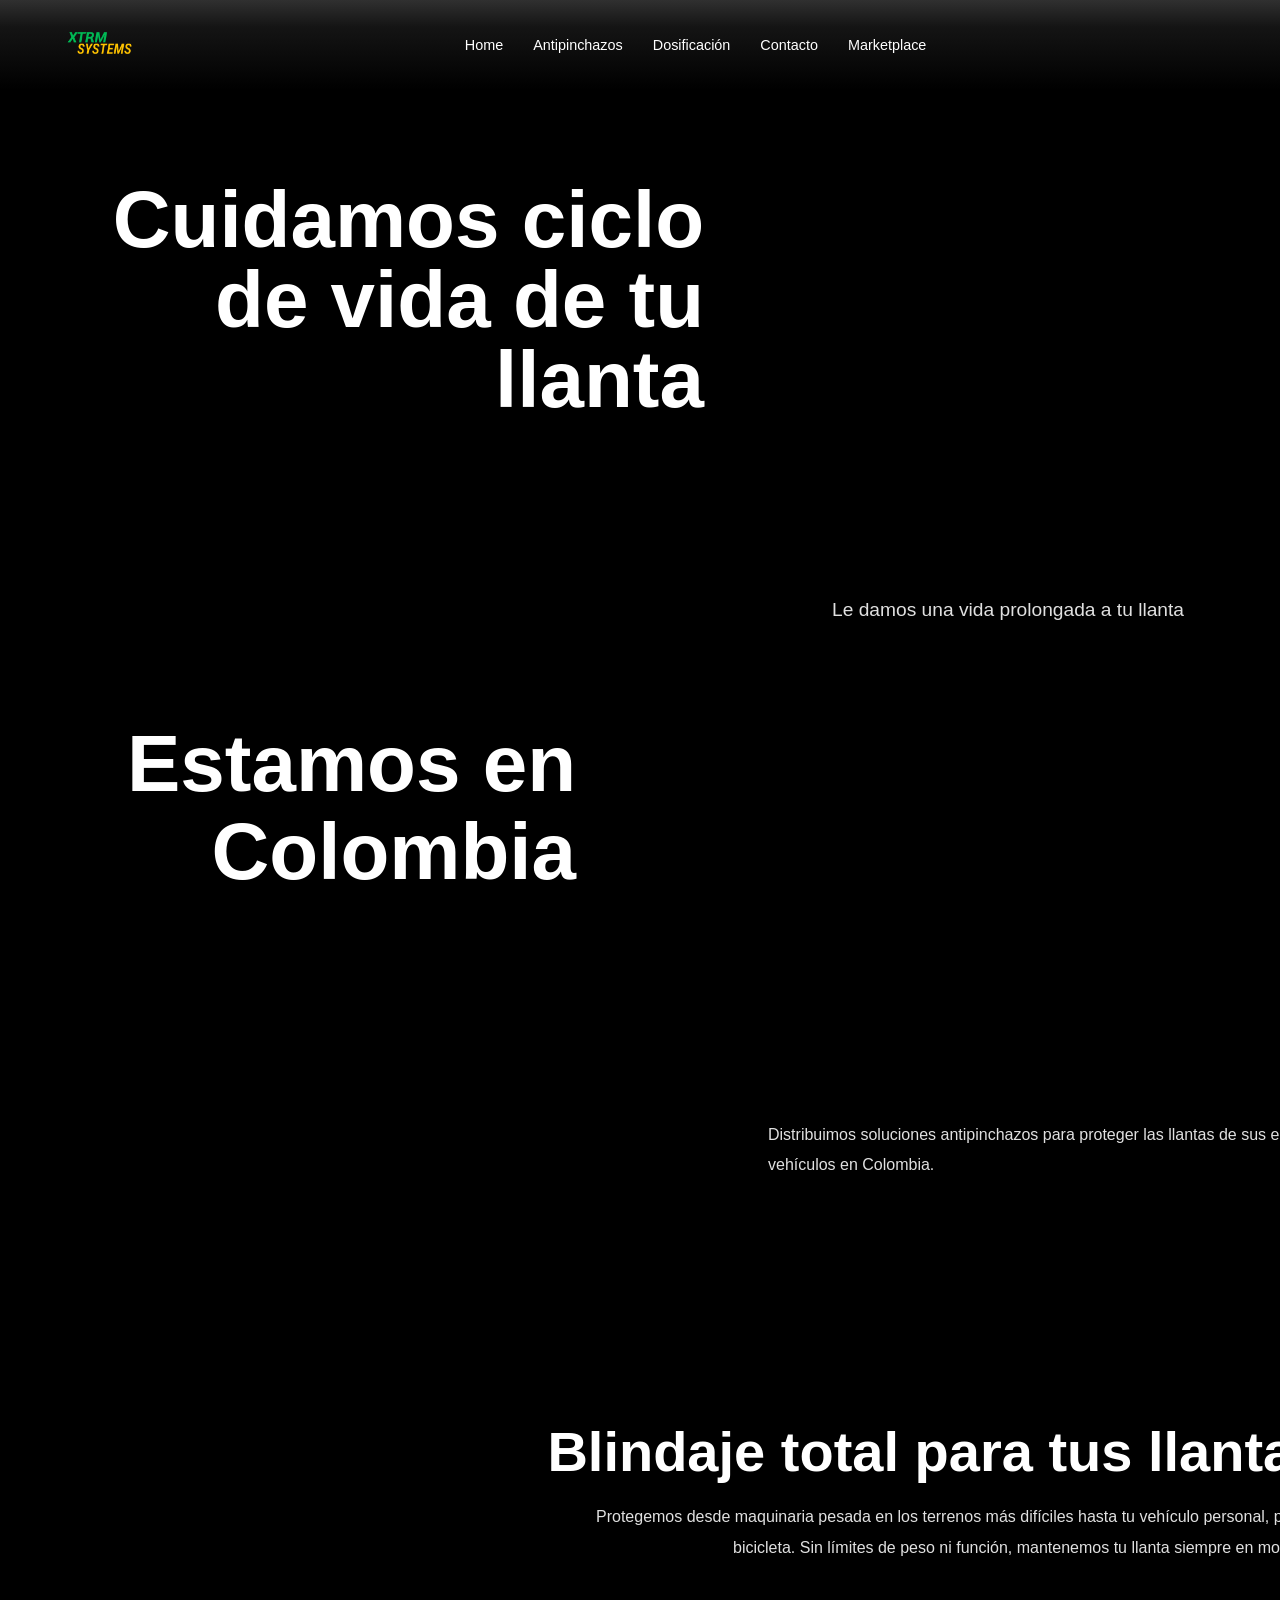
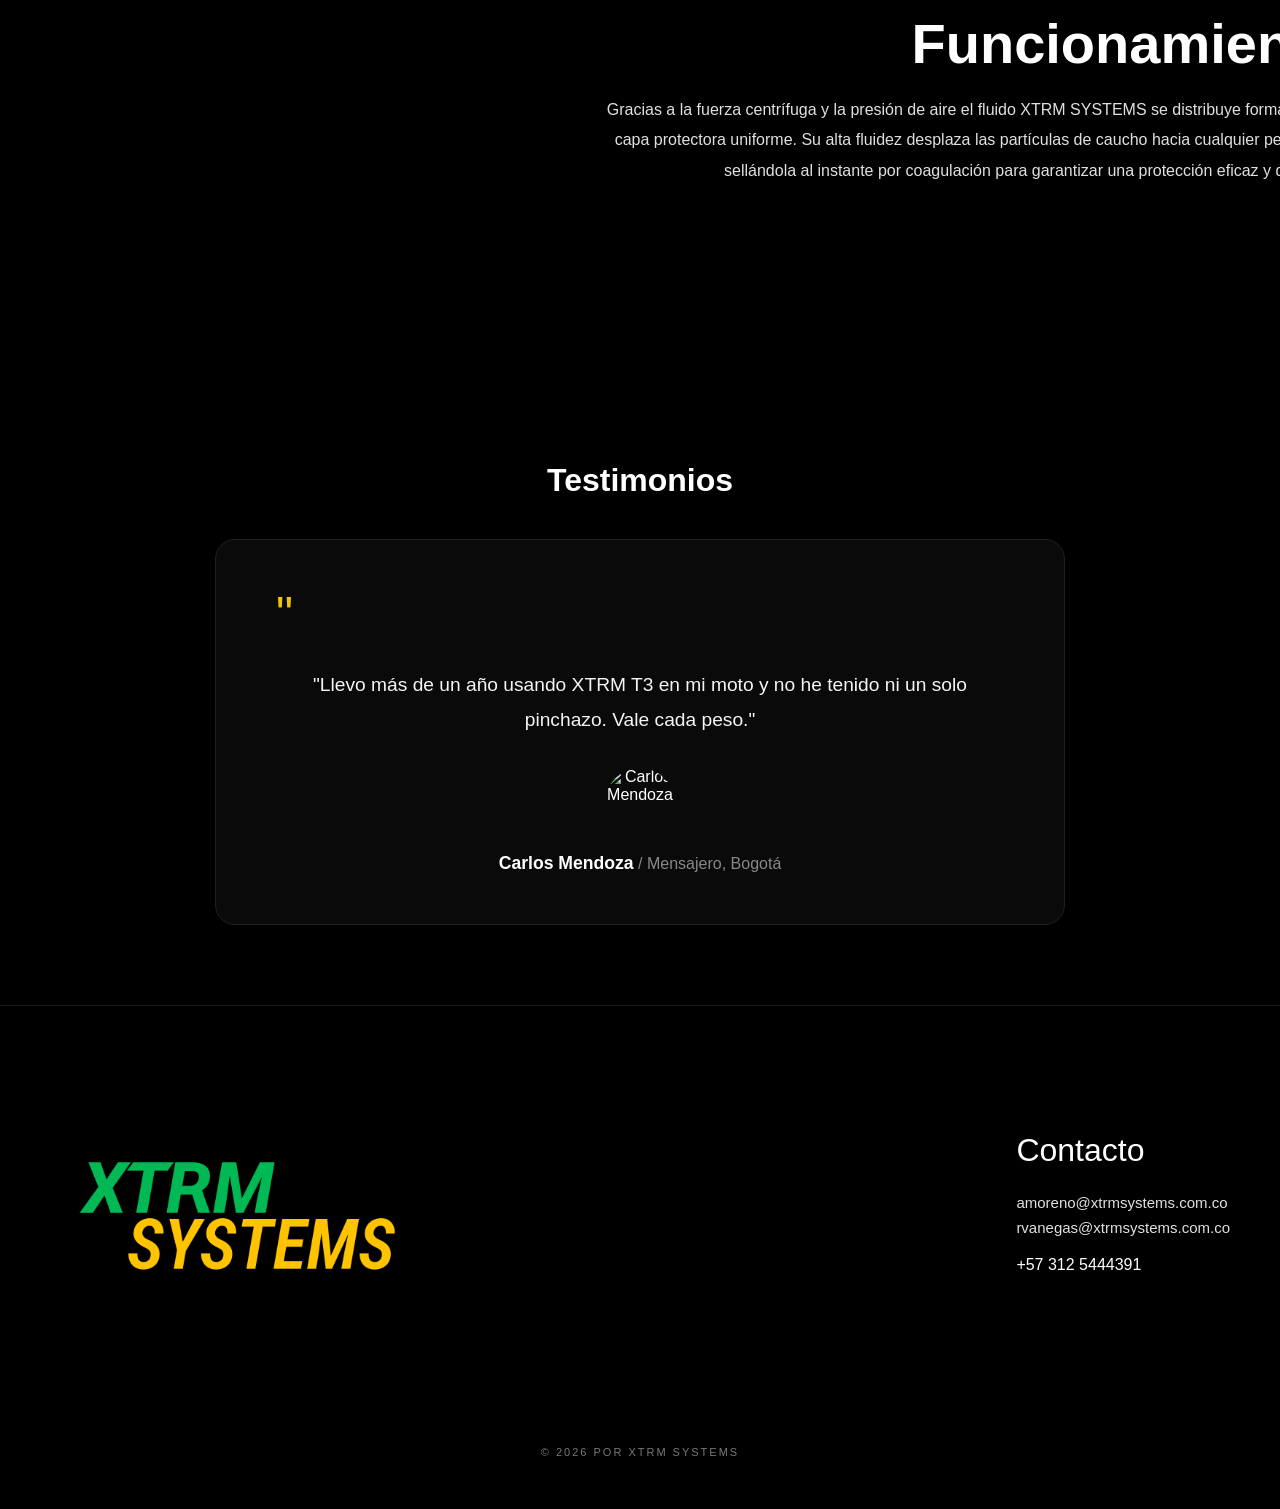
==== commit 373ab2bf: "tenemos seccion de testimonios wiii testimonios" ====
--- a/pages/index.html
+++ b/pages/index.html
@@ -39,97 +39,195 @@
 
     </nav>
 
-    <!-- canvas -->
+   <!-- canvas -->
     <canvas></canvas>
-
+ 
     <!-- hero -->
     <section class="hero" id="inicio">
-
+ 
         <div class="hero-content">
             <h1>Cuidamos ciclo de vida de tu llanta</h1>
-
-            <p>
-                Le damos una vida prolongada a tu llanta
-            </p>
-        </div>
-
-    </section>
-
+            <p>Le damos una vida prolongada a tu llanta</p>
+        </div>
+ 
+    </section>
+ 
     <!-- colombia -->
     <section class="body" id="colombia">
-
+ 
         <div class="body-content">
-
+ 
             <h1>Estamos en Colombia</h1>
-
+ 
             <p>
                 Distribuimos soluciones antipinchazos para proteger las llantas
                 de sus equipos y vehículos en Colombia.
             </p>
-
-        </div>
-
-    </section>
-
+ 
+        </div>
+ 
+    </section>
+ 
     <!-- blindaje -->
     <section class="body" id="blindaje">
-
+ 
         <div class="body-content">
-
+ 
             <h2>Blindaje total para tus llantas!</h2>
-
-            <p>Protegemos desde maquinaria pesada en los terrenos más difíciles hasta tu vehículo personal, patineta o bicicleta. Sin límites de peso ni función, mantenemos tu llanta siempre en movimiento </p>
-
+ 
+            <p>Protegemos desde maquinaria pesada en los terrenos más difíciles hasta tu vehículo personal, patineta o bicicleta. Sin límites de peso ni función, mantenemos tu llanta siempre en movimiento.</p>
+ 
             <h2>Funcionamiento</h2>
-
-            <p> Gracias a la fuerza centrífuga y la presión de aire el fluido XTRM SYSTEMS se distribuye formando una capa protectora uniforme. Su alta fluidez desplaza las partículas de caucho hacia cualquier perforación sellándola al instante por coagulación para garantizar una protección eficaz y duradera. </p>
-
-        </div>
-
-    </section>
-
-
+ 
+            <p>Gracias a la fuerza centrífuga y la presión de aire el fluido XTRM SYSTEMS se distribuye formando una capa protectora uniforme. Su alta fluidez desplaza las partículas de caucho hacia cualquier perforación sellándola al instante por coagulación para garantizar una protección eficaz y duradera.</p>
+ 
+        </div>
+ 
+    </section>
+ 
+    <!-- testimonios -->
+    <section class="testimonials">
+        <h2 class="testimonial-title">Testimonios</h2>
+        <div class="testimonial-container">
+            <div class="testimonial-viewport">
+                <div class="testimonial-slider" id="slider">
+ 
+                    <!-- Slide 1 -->
+                    <div class="testimonial-card">
+                        <p class="testimonial-text">"Llevo más de un año usando XTRM T3 en mi moto y no he tenido ni un solo pinchazo. Vale cada peso."</p>
+                        <div class="testimonial-user">
+                            <img src="img/user1.jpg" alt="Carlos Mendoza">
+                            <div>
+                                <strong>Carlos Mendoza</strong>
+                                <span>/ Mensajero, Bogotá</span>
+                            </div>
+                        </div>
+                    </div>
+ 
+                    <!-- Slide 2 -->
+                    <div class="testimonial-card">
+                        <p class="testimonial-text">"Lo apliqué en las llantas de mi bicicleta de montaña y desde entonces ruedo con total tranquilidad en cualquier terreno."</p>
+                        <div class="testimonial-user">
+                            <img src="img/user2.jpg" alt="Tatiana Reyes">
+                            <div>
+                                <strong>Tatiana Reyes</strong>
+                                <span>/ Ciclista MTB, Medellín</span>
+                            </div>
+                        </div>
+                    </div>
+ 
+                    <!-- Slide 3 -->
+                    <div class="testimonial-card">
+                        <p class="testimonial-text">"Nuestra flota de camiones recolectores lleva seis meses con XTRM y hemos reducido el tiempo de parada por pinchazos casi a cero."</p>
+                        <div class="testimonial-user">
+                            <img src="img/user3.jpg" alt="Rodrigo Castillo">
+                            <div>
+                                <strong>Rodrigo Castillo</strong>
+                                <span>/ Jefe de flota, empresa municipal</span>
+                            </div>
+                        </div>
+                    </div>
+ 
+                    <!-- Slide 4 -->
+                    <div class="testimonial-card">
+                        <p class="testimonial-text">"Excelente producto y muy fácil de inyectar. El equipo de XTRM nos guió paso a paso sin ningún inconveniente."</p>
+                        <div class="testimonial-user">
+                            <img src="img/user4.jpg" alt="Paola Vargas">
+                            <div>
+                                <strong>Paola Vargas</strong>
+                                <span>/ Distribuidora de motos, Cali</span>
+                            </div>
+                        </div>
+                    </div>
+ 
+                    <!-- Slide 5 -->
+                    <div class="testimonial-card">
+                        <p class="testimonial-text">"Trabajo en reparto y antes sufría pinchazos seguidos. Con XTRM Systems terminé ese problema para siempre."</p>
+                        <div class="testimonial-user">
+                            <img src="img/user5.jpg" alt="Javier Niño">
+                            <div>
+                                <strong>Javier Niño</strong>
+                                <span>/ Domiciliario, Bogotá</span>
+                            </div>
+                        </div>
+                    </div>
+ 
+                    <!-- Slide 6 -->
+                    <div class="testimonial-card">
+                        <p class="testimonial-text">"Lo recomendé a toda mi cuadrilla de ciclistas. La diferencia en seguridad y rendimiento es notable desde el primer día."</p>
+                        <div class="testimonial-user">
+                            <img src="img/user6.jpg" alt="Andrés Figueroa">
+                            <div>
+                                <strong>Andrés Figueroa</strong>
+                                <span>/ Club ciclista, Bucaramanga</span>
+                            </div>
+                        </div>
+                    </div>
+ 
+                    <!-- Slide 7 -->
+                    <div class="testimonial-card">
+                        <p class="testimonial-text">"Probé varios antipinchazos del mercado y ninguno se compara con XTRM T3. La calidad es claramente superior."</p>
+                        <div class="testimonial-user">
+                            <img src="img/user7.jpg" alt="Luisa Herrera">
+                            <div>
+                                <strong>Luisa Herrera</strong>
+                                <span>/ Técnica de llantas, Manizales</span>
+                            </div>
+                        </div>
+                    </div>
+ 
+                    <!-- Slide 8 -->
+                    <div class="testimonial-card">
+                        <p class="testimonial-text">"Desde que uso XTRM en mi scooter eléctrica ya no me preocupo por los huecos de Bogotá. Una inversión que vale la pena."</p>
+                        <div class="testimonial-user">
+                            <img src="img/user8.jpg" alt="Valentina Cruz">
+                            <div>
+                                <strong>Valentina Cruz</strong>
+                                <span>/ Usuaria, Bogotá</span>
+                            </div>
+                        </div>
+                    </div>
+ 
+                </div>
+            </div>
+        </div>
+ 
+    </section>
+ 
     <!-- footer -->
     <footer class="main-footer">
-
+ 
         <div class="footer-container">
-
+ 
             <div class="footer-logo">
                 <img src="../multimedia/Logo Version 01.png" alt="XTRM SYSTEMS">
             </div>
-
+ 
             <div class="footer-contact">
-
+ 
                 <h2>Contacto</h2>
-
+ 
                 <div class="emails">
                     <a href="#">amoreno@xtrmsystems.com.co</a>
                     <a href="#">rvanegas@xtrmsystems.com.co</a>
                 </div>
-
+ 
                 <p class="phone">
                     +57 312 5444391
                 </p>
-
+ 
             </div>
-
-        </div>
-
-    <div class="footer-bottom">
-
-            <p>
-                &copy; 2026 por XTRM SYSTEMS
-            </p>
-
-        </div>
-
+ 
+        </div>
+ 
+        <div class="footer-bottom">
+            <p>&copy; 2026 por XTRM SYSTEMS</p>
+        </div>
+ 
     </footer>
-
-    <link rel="stylesheet"
-        href="https://cdnjs.cloudflare.com/ajax/libs/font-awesome/6.0.0/css/all.min.css">
-
+ 
     <!-- script -->
-    <script src="../scripts/producto.js"></script>
-
+    <script src="../scripts/script.js"></script>
+ 
 </body>
 </html>
--- a/styles/style.css
+++ b/styles/style.css
@@ -7,7 +7,7 @@
     --text-copyright: #777777;
     --transition: all 0.3s ease;
 }
-
+ 
 html,
 body {
     background-color: var(--bg-dark);
@@ -19,7 +19,7 @@
     overflow-x: hidden;
     color: white;
 }
-
+ 
 /* canvas */
 canvas {
     position: fixed;
@@ -28,7 +28,7 @@
     height: 100%;
     z-index: -1;
 }
-
+ 
 /* capas */
 .hero,
 .body,
@@ -37,7 +37,13 @@
     position: relative;
     z-index: 2;
 }
-
+ 
+/* FIX: testimonials necesita z-index para estar sobre el canvas */
+.testimonials {
+    position: relative;
+    z-index: 2;
+}
+ 
 /* NAV */
 nav {
     display: flex;
@@ -49,29 +55,29 @@
     top: 0;
     left: 0;
     z-index: 1000;
-
+ 
     background: linear-gradient(
         to bottom,
         rgba(80, 80, 80, 0.6) 0%,
         rgba(40, 40, 40, 0.5) 30%,
         rgba(0, 0, 0, 0.95) 100%
     );
-
+ 
     backdrop-filter: blur(10px);
 }
-
+ 
 .logo img {
     height: 40px;
     width: auto;
     object-fit: contain;
 }
-
+ 
 .nav-links {
     display: flex;
     list-style: none;
     gap: 30px;
 }
-
+ 
 .nav-links a {
     color: var(--text-main);
     text-decoration: none;
@@ -79,11 +85,11 @@
     font-weight: 300;
     transition: var(--transition);
 }
-
+ 
 .nav-links a:hover {
     color: var(--primary-green);
 }
-
+ 
 /* hero */
 .hero {
     width: 100%;
@@ -92,7 +98,7 @@
     align-items: center;
     padding: 0 5%;
 }
-
+ 
 .hero-content {
     width: 100%;
     display: flex;
@@ -100,7 +106,7 @@
     align-items: center;
     gap: 50px;
 }
-
+ 
 .hero-content h1 {
     width: 50%;
     font-size: 5rem;
@@ -108,7 +114,7 @@
     text-align: right;
     margin: -300px 0 0 0;
 }
-
+ 
 .hero-content p {
     width: 40%;
     color: var(--text-muted);
@@ -117,18 +123,18 @@
     text-align: left;
     margin: 320px 0 0 0;
 }
-
+ 
 /* Body */
 .body {
     width: 100%;
     padding: 120px 5%;
 }
-
+ 
 .body-content {
     width: 100%;
     max-width: 1300px;
 }
-
+ 
 /* Colombia */
 #colombia .body-content {
     display: flex;
@@ -136,7 +142,7 @@
     align-items: flex-start;
     gap: 120px;
 }
-
+ 
 #colombia p {
     width: 45%;
     color: var(--text-muted);
@@ -144,7 +150,7 @@
     text-align: left;
     margin: 100px 0 0 0;
 }
-
+ 
 #colombia h1 {
     width: 40%;
     font-size: 5rem;
@@ -152,17 +158,17 @@
     text-align: right;
     margin: -300px 0 0 0;
 }
-
-/* Bindaje */
+ 
+/* Blindaje */
 #blindaje .body-content {
     width: 100%;
     max-width: 1300px;
     display: flex;
     flex-direction: column;
-    align-items: flex-end; /* TODO a la derecha */
+    align-items: flex-end;
     text-align: right;
 }
-
+ 
 #blindaje h2 {
     width: 100%;
     font-size: 3.5rem;
@@ -170,7 +176,7 @@
     margin: 0 0 20px 0;
     text-align: right;
 }
-
+ 
 #blindaje p {
     width: 60%;
     color: var(--text-muted);
@@ -178,13 +184,151 @@
     margin: 0 0 50px 0;
     text-align: right;
 }
-/* FOOTER */
+ 
+/* Testimonios */
+.testimonials {
+    position: relative;
+    z-index: 2;
+    padding: 80px 0;
+    background: #000;
+    text-align: center;
+}
+
+.testimonial-title {
+    font-size: 2rem;
+    margin-bottom: 40px;
+    text-transform: none;
+}
+
+.testimonial-container {
+    width: 100%;
+    max-width: 850px; 
+    margin: 0 auto;
+}
+
+.testimonial-viewport {
+    overflow: hidden;
+    width: 100%;
+}
+
+.testimonial-slider {
+    display: flex;
+    transition: transform 0.6s ease;
+}
+
+.testimonial-card {
+    min-width: 100%;
+    max-width: 850px;
+
+    background: #0a0a0a;
+    border: 1px solid #1f1f1f;
+    border-radius: 20px;
+
+    padding: 50px 60px;
+    box-sizing: border-box;
+}
+
+/* comillas */
+.testimonial-card::before {
+    content: '"';
+    display: block;
+    color: #f1c400;
+    font-size: 3rem;
+    text-align: left;
+    line-height: 1;
+}
+
+.testimonial-text {
+    font-size: 1.2rem;
+    line-height: 1.8;
+    color: #f5f5f5;
+    margin: 30px 0;
+}
+
+/* avatar */
+.testimonial-user {
+    display: flex;
+    flex-direction: column;
+    align-items: center;
+}
+
+.testimonial-user img {
+    width: 70px;
+    height: 70px;
+    border-radius: 50%;
+    object-fit: cover;
+    margin-bottom: 15px;
+}
+
+.testimonial-user strong {
+    color: white;
+    font-size: 1.1rem;
+}
+
+.testimonial-user span {
+    color: #888;
+    margin-top: 5px;
+}
+
+/* botones */
+.testimonial-controls {
+    display: flex;
+    justify-content: center;
+    gap: 15px;
+    margin-top: 30px;
+}
+
+.prev,
+.next {
+    width: 50px;
+    height: 50px;
+
+    border-radius: 50%;
+    border: 1px solid #333;
+
+    background: transparent;
+    color: white;
+
+    cursor: pointer;
+    font-size: 1.3rem;
+
+    transition: 0.3s;
+}
+
+.prev:hover,
+.next:hover {
+    border-color: #f1c400;
+    color: #f1c400;
+}
+
+/* indicadores */
+
+.dots {
+    display: flex;
+    justify-content: center;
+    gap: 8px;
+    margin-top: 20px;
+}
+
+.dot {
+    width: 8px;
+    height: 8px;
+    border-radius: 50%;
+    background: #444;
+    cursor: pointer;
+}
+
+.dot.active {
+    background: #f1c400;
+}
+ 
+/* Footer */
 .main-footer {
     background-color: var(--bg-dark);
     padding: 100px 50px 40px;
     border-top: 1px solid #1a1a1a;
 }
-
+ 
 .footer-container {
     max-width: 1200px;
     margin: 0 auto;
@@ -194,7 +338,7 @@
     flex-wrap: wrap;
     gap: 40px;
 }
-
+ 
 .footer-logo img {
     width: 350px;
     height: auto;
@@ -202,13 +346,13 @@
     display: block;
     border-radius: 12px;
 }
-
+ 
 .footer-contact h2 {
     font-size: 32px;
     margin-bottom: 25px;
     font-weight: 400;
 }
-
+ 
 .footer-contact a {
     display: block;
     color: var(--text-muted);
@@ -217,98 +361,211 @@
     margin-bottom: 8px;
     transition: var(--transition);
 }
-
+ 
 .footer-contact a:hover {
     color: var(--secondary-yellow);
 }
-
+ 
 .phone {
     color: white;
     margin-top: 20px;
 }
-
+ 
 .footer-bottom {
     text-align: center;
     margin-top: 120px;
     width: 100%;
 }
-
+ 
 .footer-bottom p {
     font-size: 11px;
     color: var(--text-copyright);
     text-transform: uppercase;
     letter-spacing: 2px;
 }
-
-/* RESPONSIVE */
+ 
+/* Responsive */
 @media (max-width: 768px) {
-
+ 
+    /* nav */
     nav {
         width: 100%;
         padding: 20px;
-    }
-
+        box-sizing: border-box;
+    }
+ 
     .nav-links {
         gap: 15px;
     }
-
+ 
     /* hero */
     .hero-content {
         flex-direction: column;
         gap: 30px;
         text-align: center;
     }
-
+ 
     .hero-content h1,
     .hero-content p {
         width: 100%;
         text-align: center;
-    }
-
+        margin: 0; 
+    }
+ 
     .hero-content h1 {
         font-size: 3rem;
     }
-
+ 
+    .hero-content p {
+        font-size: 1rem;
+    }
+ 
     /* colombia */
     #colombia .body-content {
         flex-direction: column;
         gap: 30px;
     }
-
+ 
     #colombia h1,
     #colombia p {
         width: 100%;
         text-align: center;
-    }
-
+        margin: 0; 
+    }
+ 
     #colombia h1 {
         font-size: 3rem;
     }
-
+ 
     /* blindaje */
     #blindaje .body-content {
         align-items: center;
         text-align: center;
     }
-
+ 
     #blindaje h2,
     #blindaje p {
+        width: 100%;
         text-align: center;
     }
-
+ 
     #blindaje h2 {
         font-size: 2.5rem;
     }
-
+ 
+    /* testimonios */
+@media (max-width: 768px) {
+
+    .testimonials {
+        padding: 60px 20px;
+    }
+
+    .testimonial-title {
+        font-size: 1.8rem;
+        margin-bottom: 30px;
+    }
+
+    .testimonial-container {
+        max-width: 100%;
+    }
+
+    .testimonial-card {
+        padding: 30px 25px;
+        border-radius: 15px;
+    }
+
+    .testimonial-card::before {
+        font-size: 2rem;
+    }
+
+    .testimonial-text {
+        font-size: 1rem;
+        line-height: 1.6;
+        margin: 20px 0;
+    }
+
+    .testimonial-user img {
+        width: 60px;
+        height: 60px;
+    }
+
+    .testimonial-user strong {
+        font-size: 1rem;
+    }
+
+    .testimonial-user span {
+        font-size: 0.85rem;
+    }
+
+    .prev,
+    .next {
+        width: 42px;
+        height: 42px;
+        font-size: 1rem;
+    }
+}
+
+@media (max-width: 480px) {
+
+    .testimonials {
+        padding: 50px 15px;
+    }
+
+    .testimonial-title {
+        font-size: 1.5rem;
+    }
+
+    .testimonial-card {
+        padding: 25px 20px;
+    }
+
+    .testimonial-text {
+        font-size: 0.9rem;
+        line-height: 1.5;
+    }
+
+    .testimonial-user img {
+        width: 50px;
+        height: 50px;
+    }
+
+    .testimonial-user strong {
+        font-size: 0.95rem;
+    }
+
+    .testimonial-user span {
+        font-size: 0.8rem;
+    }
+
+    .prev,
+    .next {
+        width: 38px;
+        height: 38px;
+    }
+
+    .dots {
+        gap: 6px;
+    }
+
+    .dot {
+        width: 7px;
+        height: 7px;
+    }
+}
+ 
     /* footer */
     .footer-container {
         flex-direction: column;
         align-items: center;
         text-align: center;
     }
-
+ 
     .footer-logo img {
         width: 100%;
         max-width: 280px;
     }
+ 
+    .main-footer {
+        padding: 60px 20px 40px;
+    }
 }
